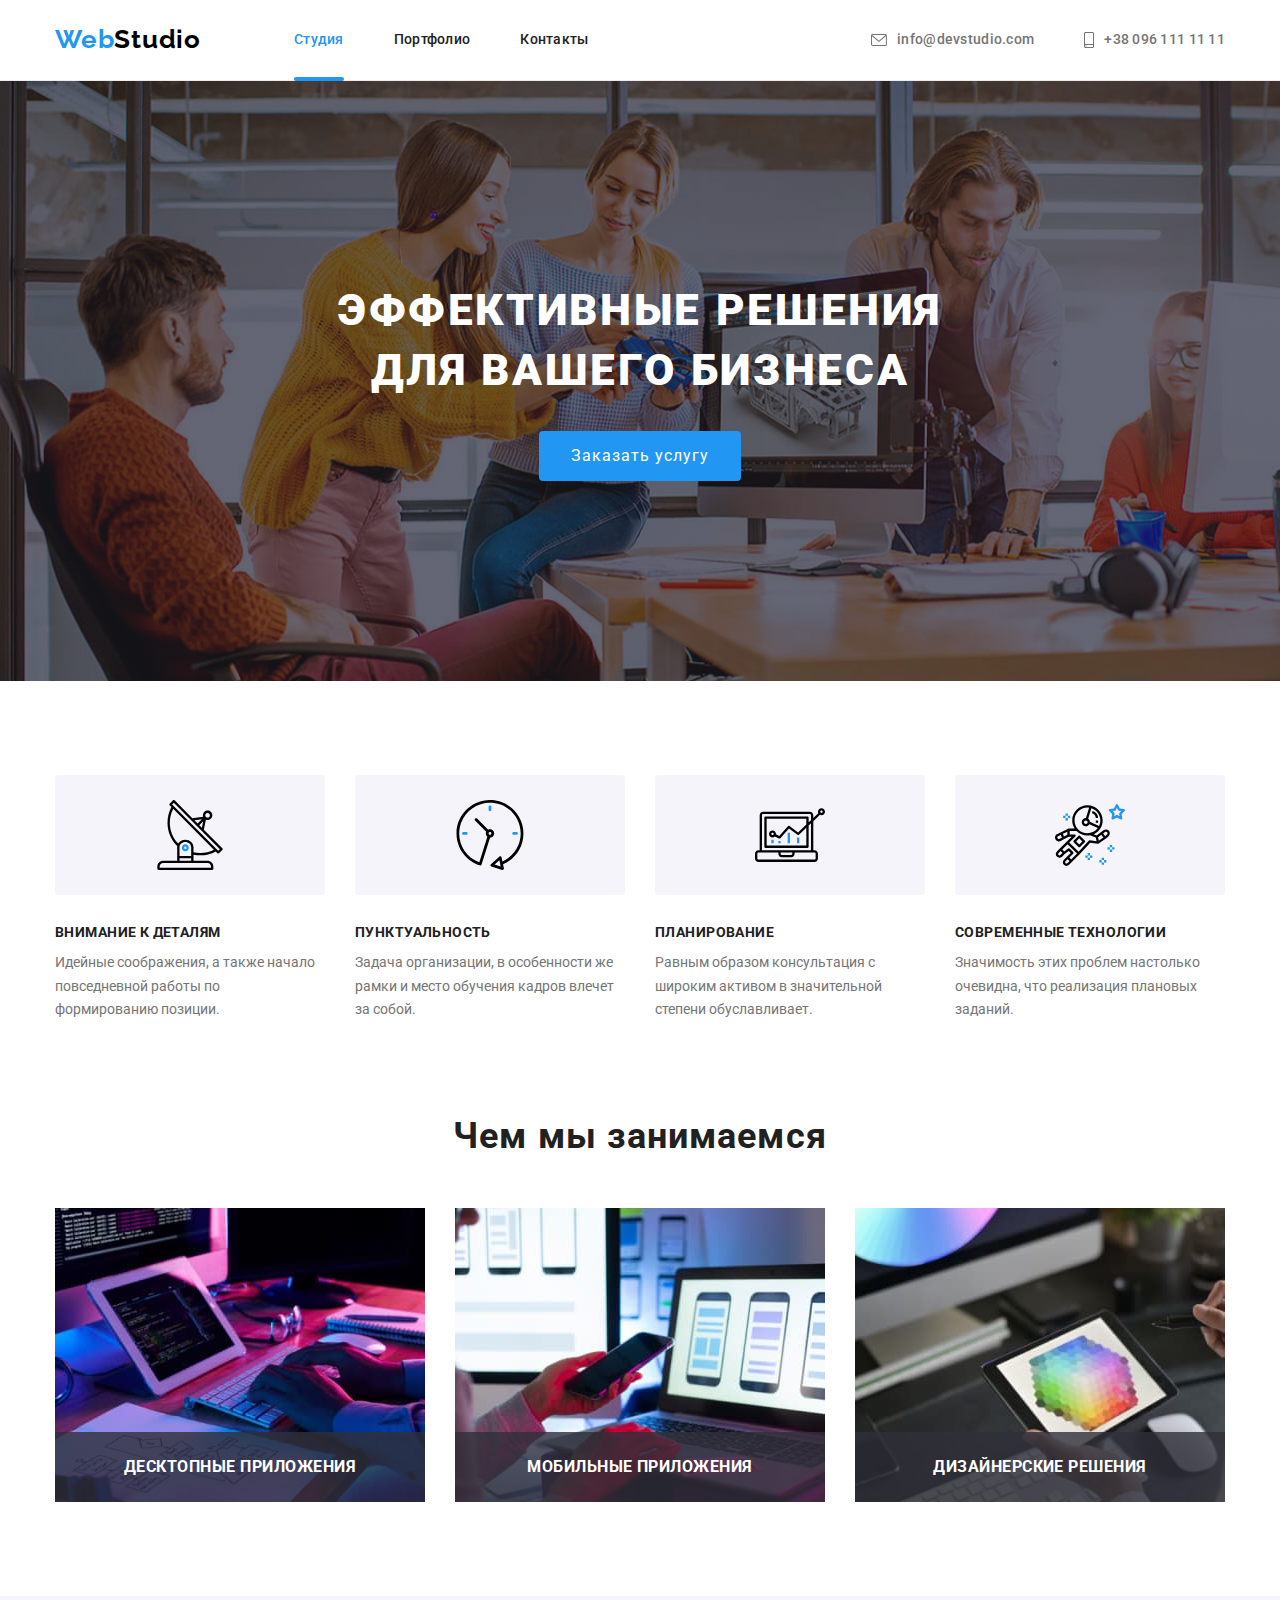
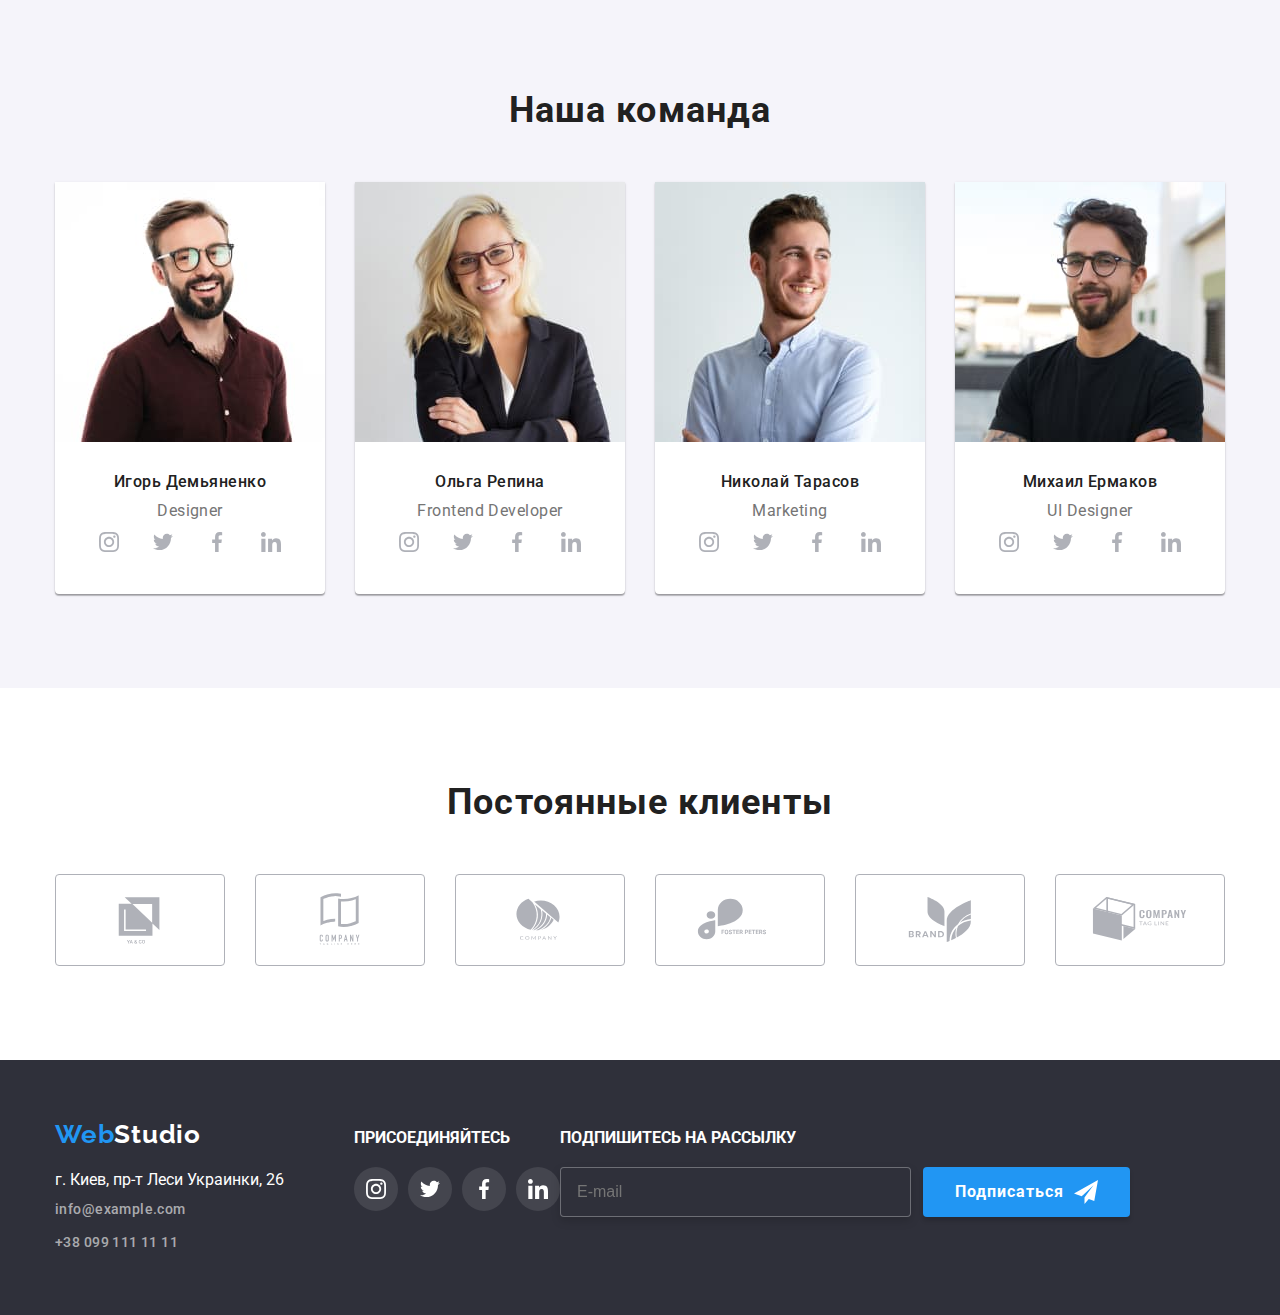
==== index.html @ 289f36bb "6dz2" ====
<!DOCTYPE html>
<html lang="ru">
<head>
    <meta charset="UTF-8">
    <meta http-equiv="X-UA-Compatible" content="IE=edge">
    <meta name="viewport" content="width=device-width, initial-scale=1.0">
    <title>WebStudio</title>
    <link rel="stylesheet" href="./css/styles.css">
    <link rel="preconnect" href="https://fonts.gstatic.com">
    <link href="https://fonts.googleapis.com/css2?family=Raleway:wght@700&family=Roboto:wght@400;500;700;900&display=swap" rel="stylesheet">
    <link href="https://cdnjs.cloudflare.com/ajax/libs/modern-normalize/1.0.0/modern-normalize.min.css">
</head>
<body>
    <header class="header-contact">
   <!--My contact--> 
        <div class="container">
            <nav class="site-nav">
                <a href="index.html" class="logo"><span class="logo-title">Web</span>Studio</a>
                <ul class="site-nav-list">
                    <li><a href="index.html" class="nav-link current">Студия</a></li>
                    <li><a href="portfolio.html" class="nav-link">Портфолио</a></li>
                    <li><a href="contact.html" class="nav-link">Контакты</a></li>
                </ul>
            </nav>
            <ul class="contact-list">
                <li>
                    <a href="mailto:info@devstudio.com" class="contact-item">
                        <svg class="icon-mail">
                            <use href="./images/icons.svg#icon-envelope"></use>
                        </svg> info@devstudio.com
                    </a>
                </li>
                <li>
                    <a href="tel:+380961111111" class="contact-item">
                        <svg class="icon-phone">
                            <use href="./images/icons.svg#icon-smartphone"></use>
                        </svg>
                        +38 096 111 11 11
                    </a>
                </li>
            </ul> 
        </div>
    </header>  

    <main>
<!--Main content-->
    <section class="section-hero">
  <div class="overlay"> 
    <h1 class="hero-title">ЭФФЕКТИВНЫЕ РЕШЕНИЯ ДЛЯ ВАШЕГО БИЗНЕСА</h1>
    <button data-modal-open type="button" class="button-hero">Заказать услугу</button>
  </div>
   </section> 
<!--What we do-->
    <section class="features section"> 
    <div class="container">
        <ul class="content-list">
            <li class="content-item">
                <div class="icon-features">
                    <svg class="icon-element">
                        <use href="./images/icons.svg#icon-antenna"></use>
                    </svg>
                </div>
                <h3 class="content-title">ВНИМАНИЕ К ДЕТАЛЯМ</h3>
                <p class="content-text">Идейные соображения, а также начало повседневной работы по формированию позиции.</p>
            </li>
            <li class="content-item">
                <div class="icon-features">
                    <svg class="icon-element">
                        <use href="./images/icons.svg#icon-clock"></use>
                    </svg>
                </div>
                <h3 class="content-title">ПУНКТУАЛЬНОСТЬ</h3>
                <p class="content-text">Задача организации, в особенности же рамки и место обучения кадров влечет за собой.</p>
            </li>
            <li class="content-item">
                <div class="icon-features">
                    <svg class="icon-element">
                        <use href="./images/icons.svg#icon-diagram"></use>
                     </svg>
                </div>
                <h3 class="content-title">ПЛАНИРОВАНИЕ</h3>
                <p class="content-text">Равным образом консультация с широким активом в значительной степени обуславливает.</p>
            </li>
            <li class="content-item">
                <div class="icon-features">
                    <svg class="icon-element">
                        <use href="./images/icons.svg#icon-astronaut"></use>
                    </svg>
                </div>
                <h3 class="content-title">СОВРЕМЕННЫЕ ТЕХНОЛОГИИ</h3>
                <p class="content-text">Значимость этих проблем настолько очевидна, что реализация плановых заданий.</p>
            </li>
        </ul>
    </div>
   
   </section>
<!--About-->
   <section class="about section">
   <div class="container">
       <h2 class="main-title">Чем мы занимаемся</h2>
   <ul class="main-list">
      <li class="main-item">
          <img class="main-img" src="./images/box1.jpg" alt="Работа с програмами" width="370"/>
          <p class="main-type">ДEСКТОПНЫЕ ПРИЛОЖЕНИЯ</p>
      </li> 
       <li class="main-item">
           <img class="main-img" src="./images/box2.jpg" alt="Работа с програмами" width="370"/>
           <p class="main-type">МОБИЛЬНЫЕ ПРИЛОЖЕНИЯ</p>
       </li>
       <li class="main-item">
           <img class="main-img" src="./images/box3.jpg" alt="Работа с програмами" width="370"/>
           <p class="main-type">ДИЗАЙНЕРСКИЕ РЕШЕНИЯ</p>
       </li>
   </ul>
   </div>
   </section>
<!--Все учасники команды-->
   <section class="team section"> 
     <div class="container">
       <h2 class="command-title">Наша команда</h2>
       <ul class="command-list">
           <li class="command-item"> 
                <img src="./images/img.jpg" alt="Игорь Демьяненко" width="270"/>
            <div class="command-description">   
                <h3 class="command-name">Игорь Демьяненко </h3>
                <p class="command-type">Designer</p>
        <ul class="icon-list">
            <li class="icon-item">
                <a herf="#" class="icon-button">
                    <svg class="icon" with="20" height="20">
                        <use href="./images/icons.svg#icon-instagram"></use>
                    </svg>
                </a>
            </li>
            <li class="icon-item">
                <a herf="#" class="icon-button">
                   <svg class="icon" with="20" height="20">
                        <use href="./images/icons.svg#icon-twitter"></use>
                    </svg>
                </a>
            </li>
            <li class="icon-item">
                <a href="#" class="icon-button">
                    <svg class="icon" with="20" height="20">
                        <use href="./images/icons.svg#icon-facebook"></use>
                    </svg>
                </a>
            </li>
            <li class="icon-item">
                <a href="#" class="icon-button">
                    <svg class="icon" with="20" height="20">
                        <use href="./images/icons.svg#icon-linkedin"></use>
                    </svg>
                </a>
            </li>
        </ul>
            </div>
           </li>
           <li class="command-item"> 
               <img src="./images/img(1).jpg" alt="Ольга Репина" width="270"/>
            <div class="command-description">
                <h3 class="command-name">Ольга Репина</h3>
                <p class="command-type">Frontend Developer</p>
        <ul class="icon-list">
            <li class="icon-item">
                <a herf="#" class="icon-button">
                    <svg class="icon" with="20" height="20">
                        <use href="./images/icons.svg#icon-instagram"></use>
                    </svg>
                </a>
            </li>
            <li class="icon-item">
                <a herf="#" class="icon-button">
                    <svg class="icon" with="20" height="20">
                        <use href="./images/icons.svg#icon-twitter"></use>
                    </svg>
                </a>
            </li>
            <li class="icon-item">
                <a href="#" class="icon-button">
                    <svg class="icon" with="20" height="20">
                        <use href="./images/icons.svg#icon-facebook"></use>
                    </svg>
                </a>
            </li>
            <li class="icon-item">
                <a href="#" class="icon-button">
                    <svg class="icon" with="20" height="20">
                        <use href="./images/icons.svg#icon-linkedin"></use>
                    </svg>
                </a>
            </li>
        </ul>
            </div>  
           </li> 
           <li class="command-item"> 
               <img src="./images/img(2).jpg" alt="Николай Тарасов" width="270"/>
            <div class="command-description">
               <h3 class="command-name">Николай Тарасов</h3>
               <p class="command-type">Marketing</p>
        <ul class="icon-list">
            <li class="icon-item">
                <a herf="#" class="icon-button">
                    <svg class="icon" with="20" height="20">
                        <use href="./images/icons.svg#icon-instagram"></use>
                    </svg>
                </a>
            </li>
            <li class="icon-item">
                <a herf="#" class="icon-button">
                    <svg class="icon" with="20" height="20">
                        <use href="./images/icons.svg#icon-twitter"></use>
                    </svg>
                </a>
            </li>
            <li class="icon-item">
                <a href="#" class="icon-button">
                    <svg class="icon" with="20" height="20">
                        <use href="./images/icons.svg#icon-facebook"></use>
                    </svg>
                </a>
            </li>
            <li class="icon-item">
                <a href="#" class="icon-button">
                    <svg class="icon" with="20" height="20">
                        <use href="./images/icons.svg#icon-linkedin"></use>
                    </svg>
                </a>
            </li>
        </ul>
            </div> 
           </li>
           <li class="command-item">  
               <img src="./images/img(3).jpg" alt="Михаил Ермаков" width="270"/>
            <div class="command-description">
                <h3 class="command-name">Михаил Ермаков</h3>
                <p class="command-type">UI Designer</p>
        <ul class="icon-list">
            <li class="icon-item">
                <a herf="#" class="icon-button">
                    <svg class="icon" with="20" height="20">
                        <use href="./images/icons.svg#icon-instagram"></use>
                    </svg>
                </a>
            </li>
            <li class="icon-item">
                <a herf="#" class="icon-button">
                    <svg class="icon" with="20" height="20">
                        <use href="./images/icons.svg#icon-twitter"></use>
                    </svg>
                </a>
            </li>
            <li class="icon-item">
                <a href="#" class="icon-button">
                    <svg class="icon" with="20" height="20">
                        <use href="./images/icons.svg#icon-facebook"></use>
                    </svg>
                </a>
            </li>
            <li class="icon-item">
                <a href="#" class="icon-button">
                    <svg class="icon" with="20" height="20">
                        <use href="./images/icons.svg#icon-linkedin"></use>
                    </svg>
                </a>
            </li>
        </ul>
            </div>
           </li>
        </ul>
    </div>
   </section> 
<!--Постоянные клиенты компании-->
   <section class="client section">
       <div class="container">
           <h2 class="client-title">Постоянные клиенты</h2>
           <ul class="client-list">
               <li class="client-item">
                   <a href="#" class="client-link">
                    <svg class="icon-client" width="106" height="60">
                        <use href="./images/icons.svg#icon-Logo"></use>
                     </svg>
                   </a>
               </li>
               <li class="client-item">
                   <a href="#" class="client-link">
                    <svg class="icon-client" width="106" height="60">
                        <use href="./images/icons.svg#icon-Logo1"></use>
                    </svg>
                   </a>
               </li>
               <li class="client-item">
                   <a hfer="#" class="client-link">
                    <svg class="icon-client" width="106" height="60">
                        <use href="./images/icons.svg#icon-Logo2"></use>
                    </svg>
                   </a>
               </li>
               <li class="client-item">
                   <a href="#" class="client-link">
                    <svg class="icon-client" width="106" height="60">
                        <use href="./images/icons.svg#icon-Logo3"></use>
                    </svg>
                   </a>
               </li>
               <li class="client-item">
                   <a href="#" class="client-link">
                    <svg class="icon-client" width="106" height="60">
                        <use href="./images/icons.svg#icon-Logo4"></use>
                    </svg>
                   </a>
               </li>
               <li class="client-item">
                   <a href="#" class="client-link">
                    <svg class="icon-client" width="106" height="60">
                        <use href="./images/icons.svg#icon-Logo5"></use>
                    </svg>
                   </a>
               </li>
           </ul>
       </div>
   </section>
</main>
<footer class="footer-block">
    <!--Copyright,etc-->
<div class="container footer-container">
        <div class="logo-adress-footer">
            <a href="./index.html" class="logo-link"><span class="logo-title">Web</span><span class="logo-copyright">Studio</span></a>
            <address class="address">
                <p class="address-text">г. Киев, пр-т Леси Украинки, 26</p>
                <ul>
                    <li class="block-address"><a href="mailto:info@example.com" class="link-address">info@example.com</a></li>
                    <li><a href="tel:+380991111111" class="link-address">+38 099 111 11 11</a></li>
            </ul>
           </address>
        </div>
    <div class="icons-footer">
        <p class="icons-text">ПРИСОЕДИНЯЙТЕСЬ</p>
        <ul class="icon-list">
            <li class="icon-item">
                <a herf="#" class="icon-button">
                    <svg class="icon-footer" with="20" height="20">
                        <use href="./images/icons.svg#icon-instagram"></use>
                    </svg>
                </a>
            </li>
            <li class="icon-item">
                <a herf="#" class="icon-button">
                    <svg class="icon-footer" with="20" height="20">
                        <use href="./images/icons.svg#icon-twitter"></use>
                    </svg>
                </a>
            </li>
            <li class="icon-item">
                <a href="#" class="icon-button">
                    <svg class="icon-footer" with="20" height="20">
                        <use href="./images/icons.svg#icon-facebook"></use>
                    </svg>
                </a>
            </li>
            <li class="icon-item">
                <a href="#" class="icon-button">
                    <svg class="icon-footer" with="20" height="20">
                        <use href="./images/icons.svg#icon-linkedin"></use>
                    </svg>
                </a>
            </li>
        </ul>
    </div>
    <form class="form-footer">
       <p class="appeal">Подпишитесь на рассылку</p>
       <div class="form-client">
          <input class="email-input" type="email" name="e-mail"placeholder="E-mail">
          <button class="btn" type="submit">Подписаться
             <svg class="send-icon">
               <use href="./images/icon-check.svg#icon-send"></use>
             </svg>
          </button>
       </div>
    </form>
</div>
</footer>
<div data-modal class="backdrop is-hidden">
    <div class="modal">
        <button data-modal-close class="close-button" type="button">
            <svg class="close-black">
                <use href="./images/close-black.svg#icon-close-black"></use>
            </svg>
        </button>
        <form class="form-user-modal">
            <p class="form-title">Оставьте свои данные, мы вам перезвоним</p>
            <label class="form-label">
                <span class="label-text">Имя</span>
                <span class="form-wrapper">
                    <input class="form-input" type="text" name="name" required>
                    <svg class="form-icon" width="12" height="12">
                        <use href="./images/icon-check.svg#icon-name"></use>
                    </svg>
                </span>
            </label>
            <lable class="form-label">
                <span class="label-text">Телефон</span>
                <span class="form-wrapper">
                    <input class="form-input" type="tel" name="tel" required>
                    <svg class="form-icon" width="13" height="13">
                        <use href="./images/icon-check.svg#icon-phone"></use>
                    </svg>
                </span>
            </lable>
            <lable class="form-label">
                <span class="label-text">Почта</span>
                <span class="form-wrapper">
                    <input class="form-input" type="email" name="email" required>
                    <svg class="form-icon" width="15" height="12">
                        <use href="./images/icon-check.svg#icon-email"></use>
                    </svg>
                </span>
            </lable>
            <lable class="form-label">
                <span class="label-text">Комментарий</span>
                <textarea class="form-comment" name="comment" placeholder="Введите текст"></textarea>
            </lable>
            <lable class="form-check-lable">
                <input class="form-check hidden" type="checkbox" name="form-check" required>
                <span class="check-icon"></span>
                "Соглашаюсь с рассылкой и принимаю"
                <a class="check-link" href="#">Условия договора</a>
            </lable>
            <div class="button-check">
            <button class="btn btn-form" type="submit"></button>
            </div>
        </form>
    </div>
</div>
<script src="./js/modal.js"></script>
</body>
</html>
---- css/styles.css ----
:root {
    --titel-text-color:#212121;
    --primary-whit-color:#FFFFFF;
    --logo-color:#000000;
    --hero-color:#2F303A;
    --accent-color: #2196F3;
    --button-hover-color:#188CE8;
    --main-content-color:#757575;
    --section-command-color:#F5F4FA;
    --portfolio-color:#E5E5E5;
    --shadow-box-color: rgba(0, 0, 0, 0.15);
    --shadow-drop-color: rgba(0, 0, 0, 0.25);
    --top-lain:#ECECEC;
    --footer-link-color: rgba(255, 255, 255, 0.6);
    --text-shadow: 2px 1px 5px #2c2c31;
    --card-color:#eeeeee;
    --header-icon-color:#757575;
    --command-icon-color:#afb1b8;
    --overlay-color: rgba(47, 48, 58, 0.4);
    --footer-icon-bt: rgba(255, 255, 255, 0.1);
    --backdrop-color:rgba(0, 0, 0, 0.2);
    --card-overlay-color: rgba(33, 150, 243, 0.9);
    --form-border-color: rgba(33, 33, 33, 0.2);
    --placeholder-color: rgba(117, 117, 117, 0.5);
    }
*,
*::before,
*::after {
    text-decoration: none;
    box-sizing: border-box;
    margin: 0;
    padding: 0;

}
body {
    color: var(--titel-text-color);
    font-family: Roboto, sans-serif;
    font-style: 400;
    text-decoration: none;
}
ul {
    list-style: none;
    padding: 0;
    margin: 0;
}
a {
   text-decoration: none;
   color: var(--titel-text-color);
   font-size: 14px;
   line-height: 1.142;
   font-weight: 500;
   letter-spacing: 0.02em;
}
h1,
h2,
h3,
h4 {
    margin: 0;
}
p {
    margin: 0;
}
.section {
    padding: 94px 0;
}
.container {
    width: 1200px;
    padding: 0 15px;
    margin: 0 auto;
}
.header-contact {
    border-bottom: 1px solid var(--top-lain);
}
img {
    display: block;
    max-width: 100%;
}
.icon {
    width: 20px;
    height: 20px;
    fill: var(--command-icon-color);
}

/*Общий логотип */
.logo {
    color: var(--logo-color);
    font-family: Raleway, sans-serif;
    font-size: 26px;
    margin-right: 93px;
    line-height: 1.192;
    letter-spacing: 0.03em;
    font-weight: 700;
    text-decoration: none;
}
.logo-title {
    color: var(--accent-color);
}

/* Общая навигация */
.header-contact .container {
    display: flex;
    align-items: center;
}
.site-nav {
    display: flex;
    align-items: center;
    margin-right: auto;
}
.site-nav-list{
    display: flex;
    align-items: center;
}
.site-nav-list li:not(:last-child){
    margin-right: 50px;
}
.nav-link:hover,
.nav-link:focus,
.contact-item:focus,
.contact-item:hover {
    color: var(--accent-color);
}
.current {
    color: var(--accent-color);
}

.nav-link {
    position: relative;
    font-weight: 500;
    font-size: 14px;
    line-height: 1.14;
    letter-spacing: 0.02em;
    text-decoration: none;
    padding: 32px 0;
    display: block;
    transition: color 250ms cubic-bezier(0.4, 0, 0.2, 1);
}
.nav-link.current::after {
    position: absolute;
    bottom: -1px;
    left: 0;
    content: "";
    height: 4px;
    width: 100%;
    border-radius: 2px;
    background-color: var(--accent-color);
}
.contact-list {
    display: flex;
    align-items: center;
}
.contact-list li:not(:last-child){
    margin-right: 50px;
}
.contact-item  {
    color: var(--main-content-color);
    font-weight: 500;
    font-size: 14px;
    line-height: 1.14;
    letter-spacing: 0.02em;
    text-decoration: none;
    display: flex;
    align-items: center;
    transition: color 250ms cubic-bezier(0.4, 0, 0.2, 1);
}
.header-contact 
.nav-link 
.contact-item {
    transition: color 250ms 
    cubic-bezier(0.4, 0, 0.2, 1);
}
.contact-item:hover,
.contact-item:focus {
    color: var(--accent-color);
}
.icon-mail {
    width: 16px;
    height: 12px;
    margin-right: 10px;
    fill: currentColor;
    align-content: center;
}
.icon-phone {
    width: 10px;
    height: 16px;
    margin-right: 10px;
    fill: currentColor;
    align-content: center;
}

/* Герой */
.section-hero {
    background-color: var(--hero-color);
    background-image: 
    linear-gradient(var(--overlay-color),
    var(--overlay-color)), 
    url(../images/hero.jpg);
    background-size: cover;
    background-repeat: no-repeat;
    max-width: 1600px;
    margin-right: auto;
    margin-left: auto;
    /*padding-top: 200px;
    padding-bottom: 200px;*/
}
.hero-title {
    color: var(--primary-whit-color);
    font-weight: 900;
    line-height: 1.36;
    font-size: 44px;
    margin-bottom: 30px;
    text-align: center;
    letter-spacing: 0.06em;
    text-transform: uppercase;
    max-width: 690px;
    margin: auto;
}
.button-hero {
    color: var(--primary-whit-color);
    background-color: var(--accent-color);
    box-shadow: var(--shadow-box-color);
    display: block;
    min-width:136px;
    margin: 0 auto;
    padding: 10px 32px;
    font-family: inherit;
    font-size: 16px;
    line-height: 1.875;
    text-align: center;
    cursor: pointer;
    border-radius: 4px;
    letter-spacing: 0.06em;
    margin-top: 30px;
    border: none;
    transition: background-color 250ms 
    cubic-bezier(0.4, 0, 0.2, 1);
}
.overlay {
    padding: 200px;
    width: 1200px;
    margin-right: auto;
    margin-left: auto;
}
.button-hero  :hover,
.button-hero :focus {
    background-color: var(--button-hover-color);
    border: 1px solid transparent;
    cursor: pointer;
    text-shadow: var(--text-shadow);
}
/* Модальное окно */

.backdrop {
    position: fixed;
    top: 0;
    left: 0;
    width: 100%;
    height: 100%;
    background: var(--backdrop-color);
    opacity: 1;
    transition: opacity 250ms 
    cubic-bezier(0.4, 0, 0.2, 1);
}
.backdrop.is-hidden {
    opacity: 0;
    pointer-events: none;
}
.backdrop.is-hidden .modal {
    transform: translate(-50%, -50%) scale(0.9);
}
.modal {
    position: absolute;
    top: 50%;
    left: 50%;
    height: 581px;
    width: 528px;
    background: var(--primary-whit-color);
    box-shadow: 0px 1px 3px 
    rgb(0 0 0 / 12%), 0px 1px 1px 
    rgb(0 0 0 / 14%), 0px 2px 1px 
    rgb(0 0 0 / 20%);
    border-radius: 4px;
    transform: translate(-50%, -50%) scale(1);
    transition: transform 250ms 
    cubic-bezier(0.4, 0, 0.2, 1);
}

.close-button {
    position: absolute;
    right: 8px;
    top: 8px;
    display: flex;
    justify-content: center;
    align-items: center;
    width: 30px;
    height: 30px;
    border-radius: 50%;
    border: 1px solid rgba(0, 0, 0, 0.1);
    background: var(--primary-whit-color);
}
.close-black {
    width: 18px;
    height: 18px;
}
.close-button:hover,
.close-button:focus {
  cursor: pointer;
}


/* Разметка формы */
.form-user-modal {
    padding: 40px;
}
.form-title {
    margin-bottom: 12px;
    color: var(--titel-text-color);
    font-size: 20px;
    text-align: center;
    letter-spacing: 0.03em;
    line-height: 1.15;
    font-family: Roboto, sans-serif;
    font-style: normal;
    font-weight: bold;
}
.form-label {
    display: flex;
    margin-bottom: 10px;
    font-size: 12px;
    line-height: 1.167;
    letter-spacing: 0.01em;
    flex-direction: column;
}
.label-text {
    margin-bottom: 4px;
}
.form-wrapper {
    display: block;
    position: relative;
}
.form-input {
    border: 1px solid var(--form-border-color);
    border-radius: 4px;
    height: 40px;
    width: 100%;
    padding-left: 42px;
    padding-right: 42px;
    line-height: 1.143;
    letter-spacing: 0.01em;
    transition: border-color 250ms 
    cubic-bezier(0.4, 0, 0.2, 1);
}
.form-icon {
    position: absolute;
    top: 50%;
    left: 15px;
    fill: var(--titel-text-color);
    transform: translateY(-50%);
    transition: color 250ms 
    cubic-bezier(0.4, 0, 0.2, 1);
}
.form-comment {
    width: 100%;
    height: 120px;
    resize: none;
    border: 1px solid var(--form-border-color);
    border-radius: 4px;
    padding: 12px 16px;
    line-height: 1.143;
    letter-spacing: 0.01em;
    transition: border-color 250ms 
    cubic-bezier(0.4, 0, 0.2, 1);
}
.form-comment:placeholder-shown {
    color: var(--placeholder-color);
}
.form-check-label {
    display: flex;
    align-items: center;
    margin-bottom: 30px;
}
.check-icon {
    width: 16px;
    height: 15px;
    border: 2px solid var(--title-text);
    border-radius: 2px;
    cursor: pointer;
    margin-right: 7px;
    transition: background-color 250ms cubic-bezier(0.4, 0, 0.2, 1),
    border-color 250ms cubic-bezier(0.4, 0, 0.2, 1),
    background-image 250ms cubic-bezier(0.4, 0, 0.2, 1);
}

.form-check:checked + .check-icon {
  background-color: var(--accent-color);
  border-color: var(--accent-color);
  background-image: url("../images/icon-check.svg");
  background-size: contain;
  background-origin: border-box;
}
.check-link {
    text-decoration: underline;
    color: var(--accent-color)
}
.button-check {
    display: flex;
    justify-content: center;
}
.btn-form {
    padding: 10px 55px;
}
.btn {
    display: flex;
    align-items: center;
    padding: 10px 32px;
    margin: 0 auto;
    background: var(--accent-color);
    font-family: inherit;
    font-weight: bold;
    font-size: 16px;
    line-height: 1.875;
    text-align: center;
    letter-spacing: 0.06em;
    color: var(--primary-whit-color);
    box-shadow: 0px 4px 4px rgb(0 0 0 / 15%);
    border-radius: 4px;
    border: none;
    transition: background-color 250ms cubic-bezier(0.4, 0, 0.2, 1);
}


/* Что мы делаем */
.content-list > li:not(:last-child) {
    margin-right: 30px;
}
.content-list {
    display: flex;
    align-items: center;
}
.content-list > li{
    width: 270px;
}
.content-text {
    color: var(--main-content-color);
    font-size: 14px;
    line-height: 1.71;
    font-weight: 400;
}
.content-title {
    color: var(--titel-text-color);
    margin-bottom: 10px;
    font-size: 14px;
    line-height: 1.14;
    font-weight: 700;
    letter-spacing: 0.03em;
    text-transform: uppercase;
}
.icon-features {
    display: flex;
    justify-content: center;
    align-items: center;
    background-position:50% 50%;
    background-color: var(--section-command-color);
    border-radius: 4px;
    height: 120px;
    margin-bottom: 30px;
}
.icon-element {
    width: 70px;
    height: 70px;
}
.about {
    padding-top: 0;
}
.main-title {
    color: var(--titel-text-color);
    font-size: 36px;
    line-height: 1.166;
    margin-bottom: 50px;
    text-align: center;
    letter-spacing: 0.03em;
}
.main-list{
    display: flex;
    align-items: center;
}
.main-list img{
    display: block;
    max-width: 100%;
}
.main-list > li:not(:last-child) {
    margin-right: 30px;
}
.main-item {
    position: relative;
}
.main-img {
    display: block;
    max-width: 100%;
}
.main-type {
    position: absolute;
    bottom: 0;
    left: 0;
    width: 100%;
    height: 70px;
    background: rgba(47, 48, 58, 0.8);
    font-weight: bold;
    line-height: 1.143;
    text-align: center;
    text-transform: uppercase;
    letter-spacing: 0.03em;
    color: var(--primary-whit-color);
    display: flex;
    justify-content: center;
    align-items: center;
}
.team{
    background-color: var(--section-command-color);
}
.command-title {
    color: var(--titel-text-color);
    background-color: var(--section-command-color);
    font-size: 36px;
    margin-bottom: 50px;
    line-height: 1.166;
    text-align: center;
    letter-spacing: 0.03em;
}
.command-list .command-item:not(:last-child){
    margin-right: 30px;
}
.command-item {
    color: var(--titel-text-color);
    font-size: 16px;
    line-height: 1.1875;
    letter-spacing: 0.03em;
    flex-basis: calc((100%-90px)/3);
    background: var(--primary-whit-color);
    box-shadow: 0px 1px 3px rgba(0, 0, 0, 0.12), 
    0px 1px 1px rgba(0, 0, 0, 0.14), 
    0px 2px 1px rgba(0, 0, 0, 0.2);
    border-radius: 0px 0px 4px 4px;
}
.command-description {
    padding: 30px 32px;
    text-align: center;
}
.command-name {
    font-family: Roboto, sans-serif;
    font-style: 400;
    font-weight: 500;
    font-size: 16px;
    line-height: 1.1875;
    letter-spacing: 0.03em;
}
.command-type {
    color: var(--main-content-color);
    font-family: Roboto, sans-serif;
    font-size: 16px;
    margin-top: 10px;
    line-height: 1.1875;
    letter-spacing: 0.03em;
}
.command-list{
    display: flex;
}

/*Соцсети команды */
.icon-list {
    display: flex;
    justify-content: space-between;
}
.icon-item {
    width: 44px;
    height: 44px;
}
.icon-button {
    display: flex;
    justify-content: center;
    align-items: center;
    height: 100%;
    width: 100%;
    border-radius: 50%;
    fill: var(--command-icon-color);
    transition: background-color 250ms 
    cubic-bezier(0.4, 0, 0.2, 1), 
    color 250ms 
    cubic-bezier(0.4, 0, 0.2, 1);
}
.icon-list .icon-button {
    transition: background-color 250ms 
    cubic-bezier(0.4, 0, 0.2, 1), 
    color 250ms 
    cubic-bezier(0.4, 0, 0.2, 1);
}
.icon-button:hover .icon,
.icon-button:focus .icon {
    fill: var(--primary-whit-color);
}

/* Партнеры */

.client-title {
    font-family: Roboto;
    font-style: normal;
    font-weight: 700;
    font-size: 36px;
    line-height: 1.16;
    text-align: center;
    margin-bottom: 50px;
    letter-spacing: 0.03em;
}
.client-list {
    display: flex;
    justify-content: center;
}
.client-item {
    width: 170px;
    height: 92px;
}
.client-link {
    display: inline-flex;
    justify-content: center;
    align-items: center;
    width: 100%;
    height: 100%;
    border: 1px solid var(--command-icon-color);
    border-radius: 4px;
    fill: var(--command-icon-color);
    transition: fill 250ms 
    cubic-bezier(0.4, 0, 0.2, 1);
}
.client-item:not(:last-child) {
    margin-right: 30px;
}
.client-link:hover,
.client-link:focus {
    fill: var(--accent-color);
    border-color: var(--accent-color);
}


/* Портфолио */
.button-list {
    margin-bottom: 50px;
    display: flex;
    justify-content: center;
}
.button-list > li:not(:last-child) {
    margin-right: 8px;
}
.button { 
    color: var(--titel-text-color);
    background: var(--section-command-color);
    font-family: Roboto, sans-serif;
    display: block;
    font-family: inherit;
    font-style: normal;
    letter-spacing: 0.03em;
    font-size: 16px;
    line-height: 1.625;
    padding: 6px 22px;
    font-weight: 500;
    cursor: pointer;
    text-align: center;
    border-radius: 4px;
    border: none;
    transition: background-color 250ms 
    cubic-bezier(0.4, 0, 0.2, 1), 
    color 250ms 
    cubic-bezier(0.4, 0, 0.2, 1), 
    box-shadow 250ms 
    cubic-bezier(0.4, 0, 0.2, 1);
}
.button:hover,
.button:focus {
    color: var(--section-command-color);
    background-color: var(--accent-color);
    text-shadow: var(--shadow-drop-color);
    cursor: pointer;
    border: none;
    box-shadow: 0px 3px 1px 
    rgb(0 0 0 / 10%), 0px 1px 2px 
    rgb(0 0 0 / 8%), 0px 2px 2px 
    rgb(0 0 0 / 12%);
}
.portfolio-list {
    display: flex;
    flex-wrap: wrap;
    margin-bottom: -30px;
    margin-right: -30px;
}
.portfolio-list > li {
    width: 370px;
    margin-right: 30px;
    margin-bottom: 30px;
}
.portfolio-item {
    background-color: var(--primary-whit-color);
}
.portfolio-title {
    color: var(--titel-text-color);
    font-weight: 700;
    margin-bottom: 4px;
    font-size: 18px;
    line-height: 2;
    letter-spacing: 0.06em;
}
.portfolio-type {
    color: var(--main-content-color);
    font-size: 16px;
    line-height: 1.875;
    letter-spacing: 0.03em;
}
.card-contentn {
    padding: 20px 24px;
    border: 1px solid var(--card-color);
}
.card-link {
    display: block;
    min-width: 100%;
    transition: box-shadow 250ms 
    cubic-bezier(0.4, 0, 0.2, 1);
}
.portfolio-list .card-link:hover,
.portfolio-list .card-link:focus {
    box-shadow: 0px 1px 1px rgba(0, 0, 0, 0.12), 
    0px 4px 4px rgba(0, 0, 0, 0.06),
    1px 4px 6px rgba(0, 0, 0, 0.16);
}

/* Модальные окна портфолио */
.img-thumb{
    position: relative;
    overflow: hidden;
}
.projects-list-img {
    display: block;
    min-width: 100%;
}
.card-overlay {
    position: absolute;
    z-index: 1;
    width: 100%;
    height: 294px;
    background: var(--card-overlay-color);
    padding: 24px;
    display: flex;
    align-items: center;
    transition: transform 250ms 
    cubic-bezier(0.4, 0, 0.2, 1);
}
.project-description {
    font-size: 18px;
    line-height: 1.556;
    letter-spacing: 0.03em;
    color: var(--primary-whit-color);
}
.card-link:hover .card-overlay,
.card-link:focus .card-overlay {
  transform: translateY(-100%);
}

/* Footer общий */
.logo-copyright {
    color: var(--primary-whit-color);
}
.logo-link {
    font-family: Raleway, sans-serif;
    text-decoration: none;
    display: block;
    font-weight: 700;
    margin-bottom: 20px;
    font-size: 26px;
    line-height:1,1923;
    letter-spacing: 0.03em;
}
.footer-block {
    text-decoration: none;
    color: var(--primary-whit-color);
    background-color: var(--hero-color);
    padding: 60px 0;
    min-width: 1200px;
}
.address {
    font-style: normal;
}
.address-text {
    margin-bottom: 9px;
}
.block-address {
    margin-bottom: 9px;
}
.link-address {
    text-decoration: none;
    color: var(--footer-link-color);
    display: block;
    font-size: 14px;
    line-height: 1.714;
    letter-spacing: 0.03em;
    transition: color 250ms 
    cubic-bezier(0.4, 0, 0.2, 1);
}
.link-address:hover,
.link-address:focus{
    cursor: pointer;
    color: var(--accent-color);
    font-weight: normal;
}
.logo-address-footer {
    width: 231px;
    margin-right: 70px;
}
.icons-footer {
    margin-left: 70px;
}
.icon-item {
    display: block;
    width: 44px;
    height: 44px;
    background: var(--footer-icon-bt);
    border-radius: 50%;
}
.footer-block .icon-list {
    display: flex;
    width: 206px;
    justify-content: space-between;
}
.icon-list > li:not(:last-child) {
    margin-right: 10px;
}
.icons-text {
    font-weight: bold;
    line-height: 1.143;
    text-transform: uppercase;
    margin-bottom: 20px;
}
.footer-container {
    display: flex;
    align-items: baseline;
}
.icon-button {
    fill: var(--primary-whit-color);
    border-radius: 50%;
}
.icon-button:hover,
.icon-button:focus {
    background: var(--accent-color);
}

/* Форма футера */
.form-footer {
    width: 570px;
}
.footer-block .appeal {
    font-weight: bold;
    line-height: 1.143;
    text-transform: uppercase;
    margin-bottom: 20px;
}
.form-footer .form-client {
    display: flex;
}
.form-footer .email-input {
    width: 358px;
    height: 50px;
    padding: 15px 16px;
    border: 1px solid rgba(255, 255, 255, 0.3);
    filter: drop-shadow(0px 4px 4px var(--shadow-box-color));
    font-size: 16px;
    line-height: 1.25;
    margin-right: 12px;
    border-radius: 4px;
    background: var(--hero-color);
    color: var(--primary-whit-color);
}
.send-icon {
    width: 24px;
    height: 24px;
    margin-left: 10px;
    fill: var(--primary-whit-color);
}
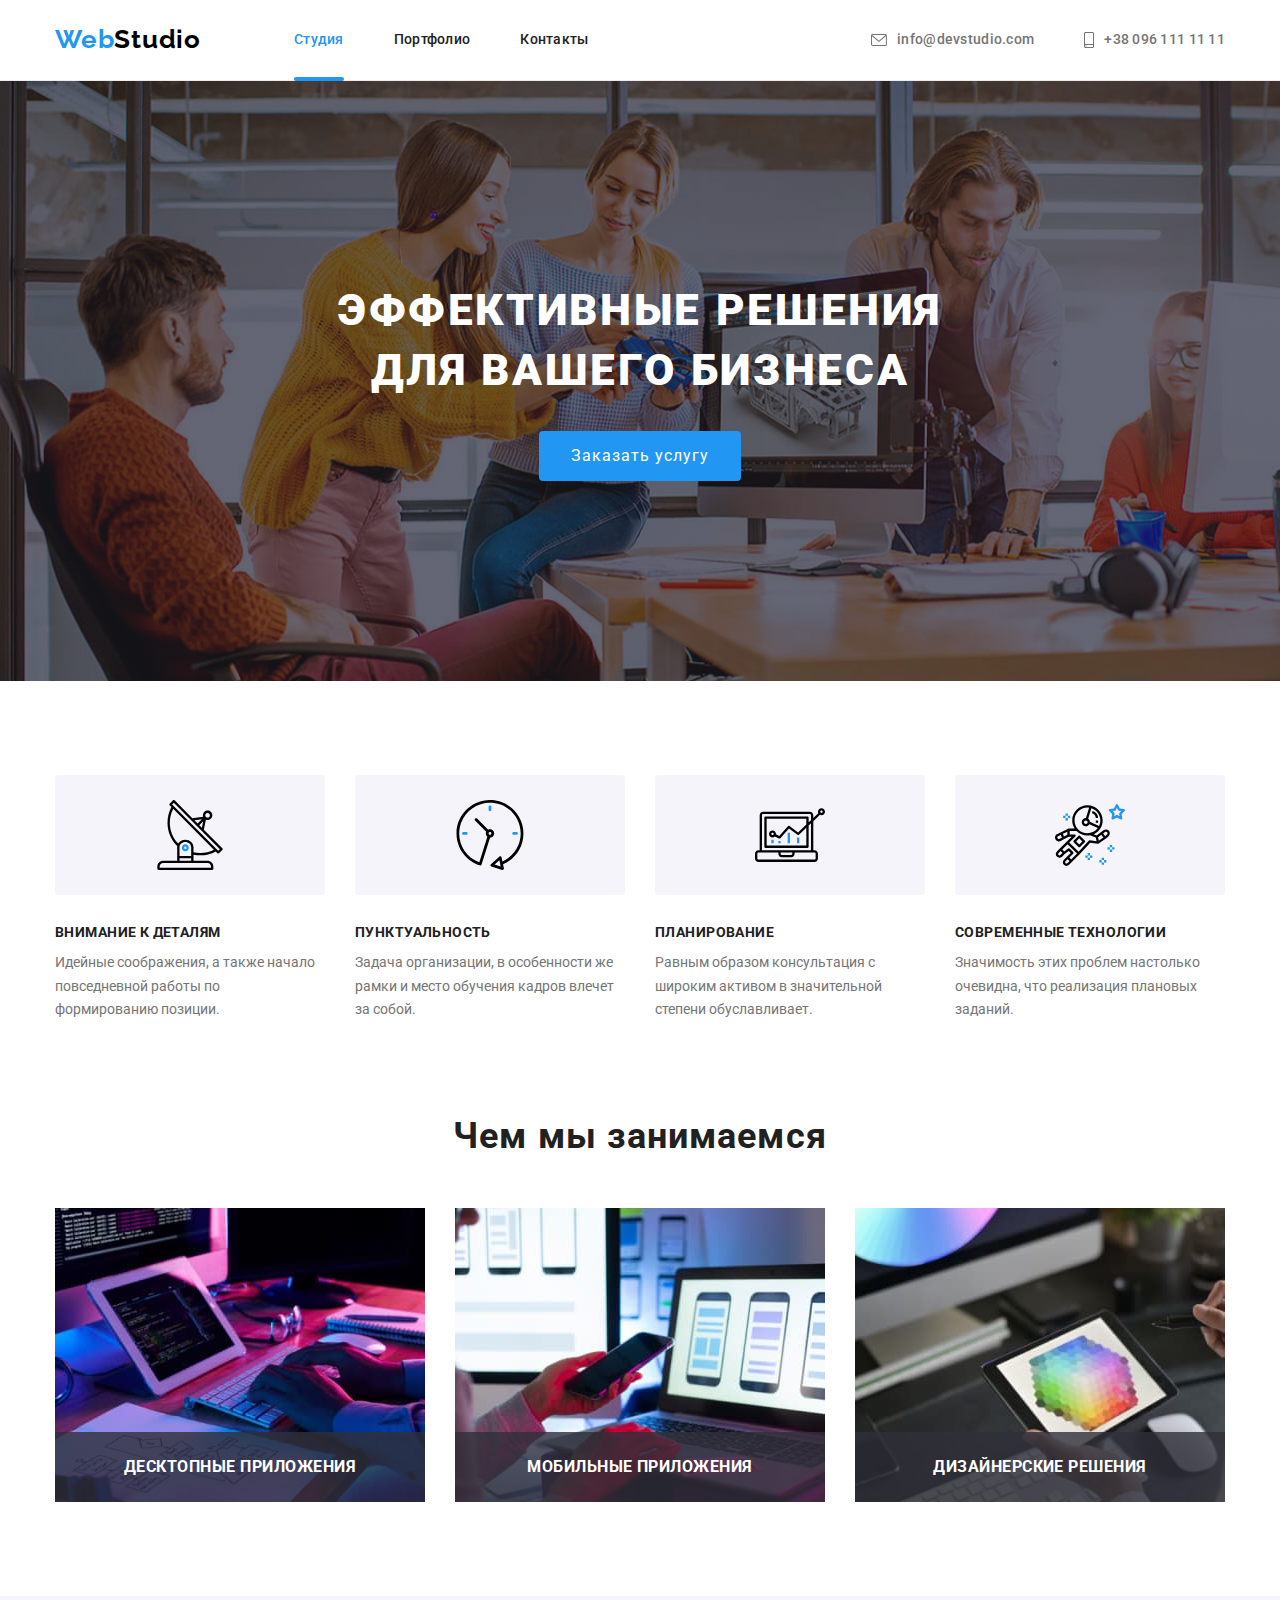
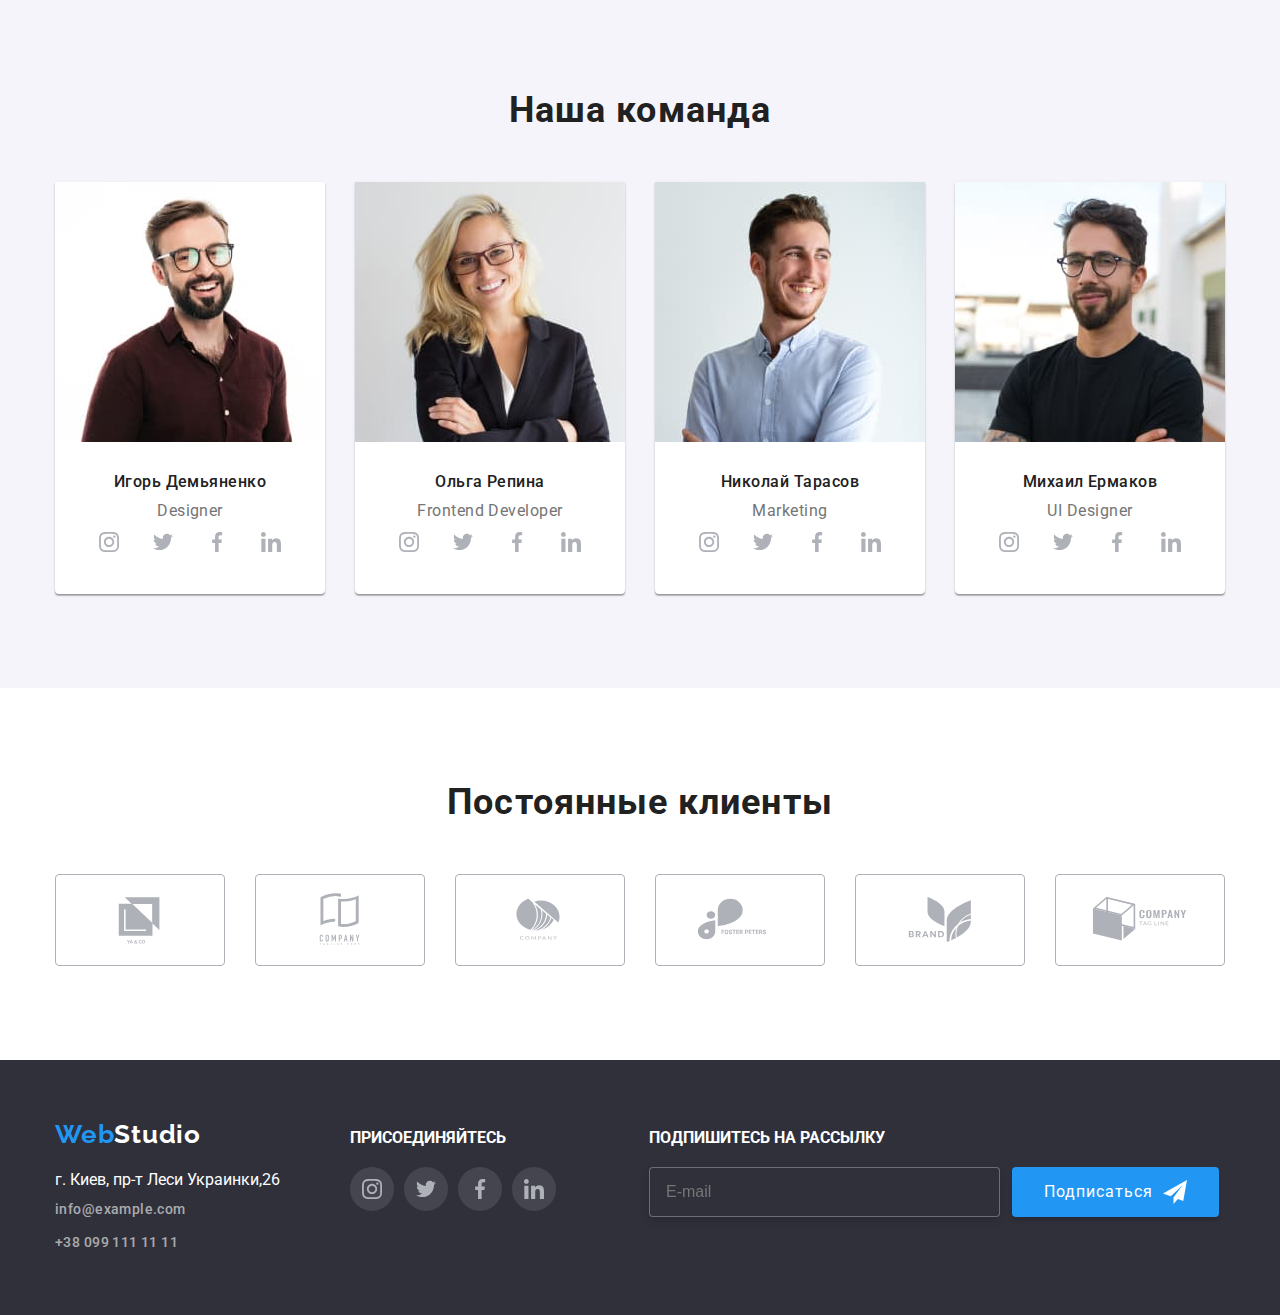
==== commit e68d4f14: "6дз3" ====
--- a/index.html
+++ b/index.html
@@ -327,7 +327,7 @@
         <div class="logo-adress-footer">
             <a href="./index.html" class="logo-link"><span class="logo-title">Web</span><span class="logo-copyright">Studio</span></a>
             <address class="address">
-                <p class="address-text">г. Киев, пр-т Леси Украинки, 26</p>
+                <p class="address-text">г. Киев, пр-т Леси Украинки,26</p>
                 <ul>
                     <li class="block-address"><a href="mailto:info@example.com" class="link-address">info@example.com</a></li>
                     <li><a href="tel:+380991111111" class="link-address">+38 099 111 11 11</a></li>
@@ -423,11 +423,11 @@
             <lable class="form-check-lable">
                 <input class="form-check hidden" type="checkbox" name="form-check" required>
                 <span class="check-icon"></span>
-                "Соглашаюсь с рассылкой и принимаю"
-                <a class="check-link" href="#">Условия договора</a>
+                Соглашаюсь с рассылкой и принимаю
+                <a class="check-link" href="">Условия договора</a>
             </lable>
             <div class="button-check">
-            <button class="btn btn-form" type="submit"></button>
+            <button class="btn btn-form" type="submit">Отправить</button>
             </div>
         </form>
     </div>
--- a/css/styles.css
+++ b/css/styles.css
@@ -78,7 +78,6 @@
 .icon {
     width: 20px;
     height: 20px;
-    fill: var(--command-icon-color);
 }
 
 /*Общий логотип */
@@ -332,6 +331,7 @@
 }
 .label-text {
     margin-bottom: 4px;
+    color: var(--main-content-color);
 }
 .form-wrapper {
     display: block;
@@ -359,10 +359,12 @@
     cubic-bezier(0.4, 0, 0.2, 1);
 }
 .form-comment {
+    font-family: Roboto,sans-serif;
     width: 100%;
     height: 120px;
     resize: none;
-    border: 1px solid var(--form-border-color);
+    color: var(--placeholder-color);
+    border: 1px solid var(--placeholder-color);
     border-radius: 4px;
     padding: 12px 16px;
     line-height: 1.143;
@@ -370,8 +372,15 @@
     transition: border-color 250ms 
     cubic-bezier(0.4, 0, 0.2, 1);
 }
-.form-comment:placeholder-shown {
+/*.form-comment:placeholder-shown {
     color: var(--placeholder-color);
+}*/
+.form-icon:focus {
+    fill: var(--accent-color);
+}
+.form-input:focus, .form-comment:focus {
+    outline: none;
+    border-color: var(--accent-color);
 }
 .form-check-label {
     display: flex;
@@ -404,6 +413,7 @@
 .button-check {
     display: flex;
     justify-content: center;
+    margin-top: 30px;
 }
 .btn-form {
     padding: 10px 55px;
@@ -411,20 +421,23 @@
 .btn {
     display: flex;
     align-items: center;
-    padding: 10px 32px;
-    margin: 0 auto;
     background: var(--accent-color);
     font-family: inherit;
-    font-weight: bold;
+    font-family: Roboto, sans-serif;
+    padding: 10px 32px;
     font-size: 16px;
     line-height: 1.875;
-    text-align: center;
     letter-spacing: 0.06em;
     color: var(--primary-whit-color);
     box-shadow: 0px 4px 4px rgb(0 0 0 / 15%);
     border-radius: 4px;
     border: none;
     transition: background-color 250ms cubic-bezier(0.4, 0, 0.2, 1);
+}
+.btn:hover,
+.btn:focus {
+    background-color: var(--button-hover-color);
+    cursor: pointer;
 }
 
 
@@ -580,8 +593,6 @@
     align-items: center;
     height: 100%;
     width: 100%;
-    border-radius: 50%;
-    fill: var(--command-icon-color);
     transition: background-color 250ms 
     cubic-bezier(0.4, 0, 0.2, 1), 
     color 250ms 
@@ -590,12 +601,8 @@
 .icon-list .icon-button {
     transition: background-color 250ms 
     cubic-bezier(0.4, 0, 0.2, 1), 
-    color 250ms 
-    cubic-bezier(0.4, 0, 0.2, 1);
-}
-.icon-button:hover .icon,
-.icon-button:focus .icon {
-    fill: var(--primary-whit-color);
+    fill 250ms 
+    cubic-bezier(0.4, 0, 0.2, 1);
 }
 
 /* Партнеры */
@@ -840,17 +847,19 @@
     align-items: baseline;
 }
 .icon-button {
-    fill: var(--primary-whit-color);
+    fill: var(--command-icon-color);
     border-radius: 50%;
 }
 .icon-button:hover,
 .icon-button:focus {
-    background: var(--accent-color);
+    background-color: var(--accent-color);
+    fill: var(--primary-whit-color);
 }
 
 /* Форма футера */
 .form-footer {
     width: 570px;
+    margin-left: 93px;
 }
 .footer-block .appeal {
     font-weight: bold;
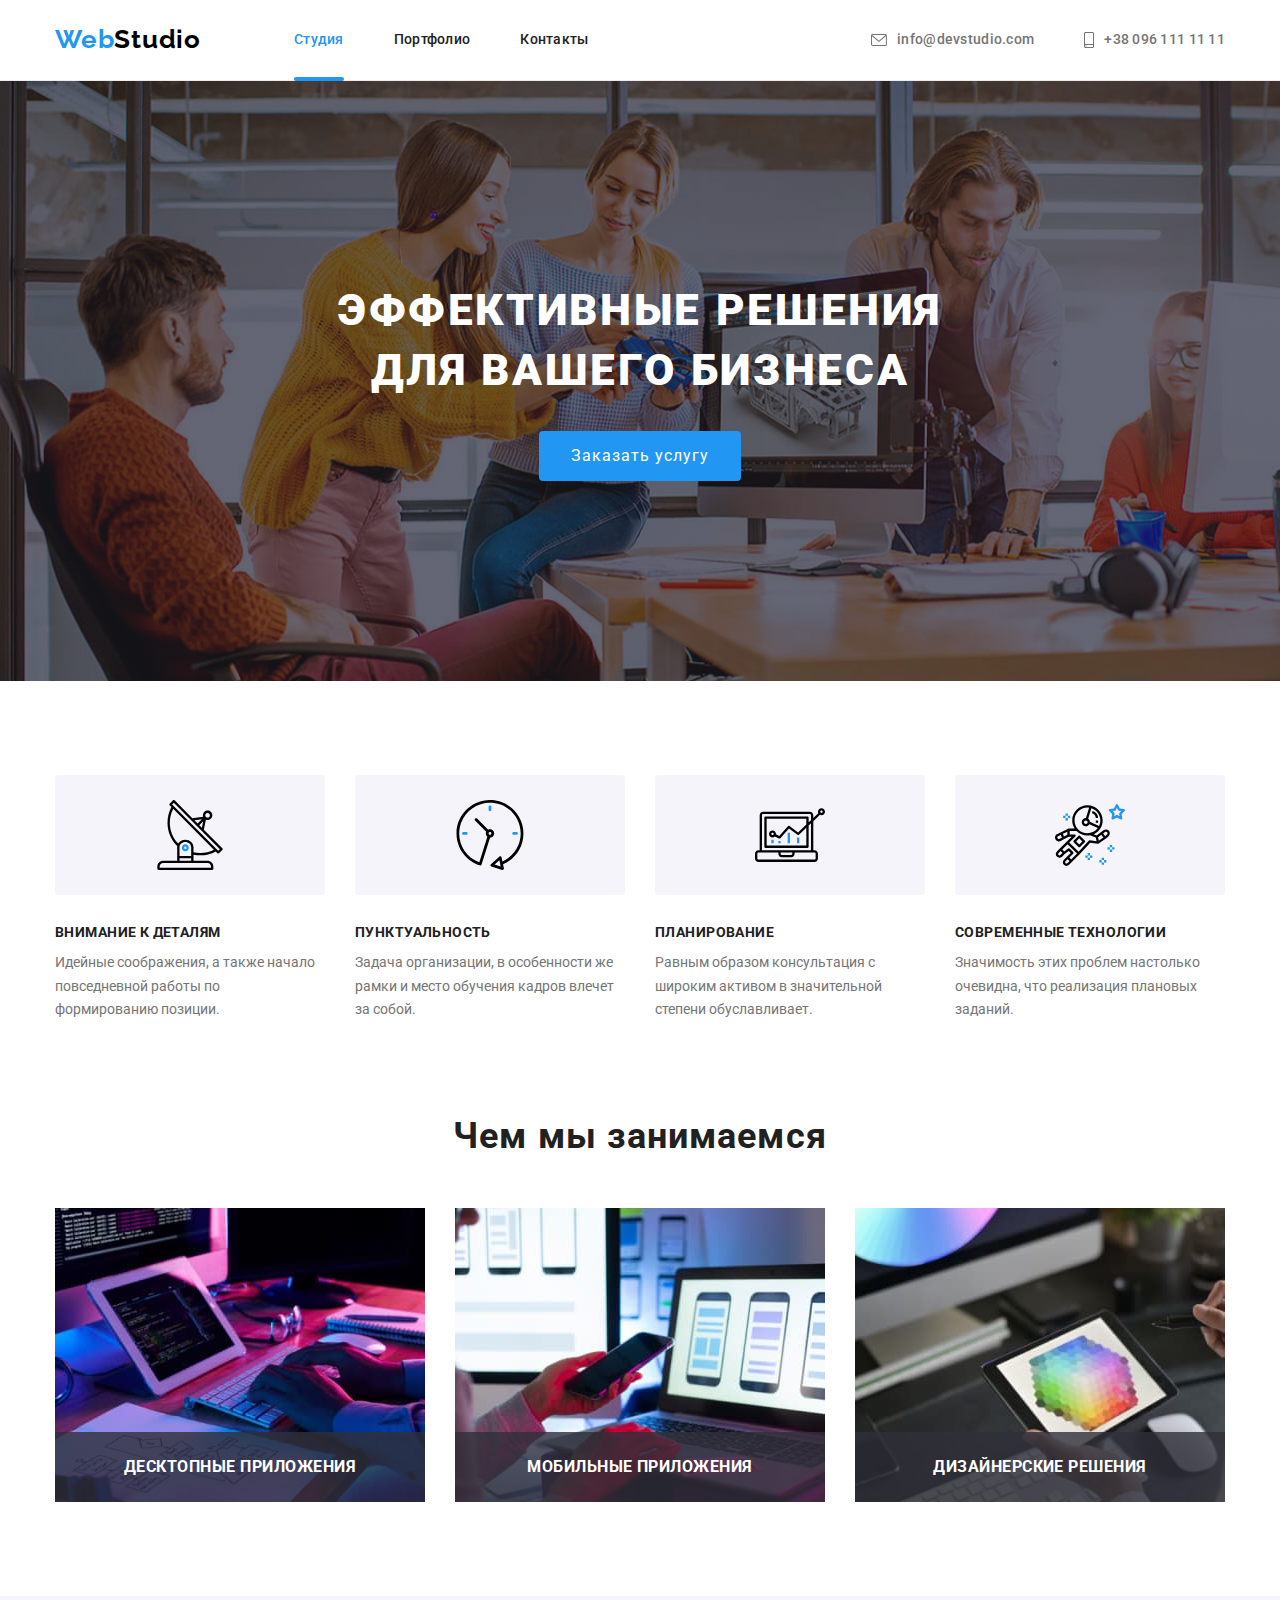
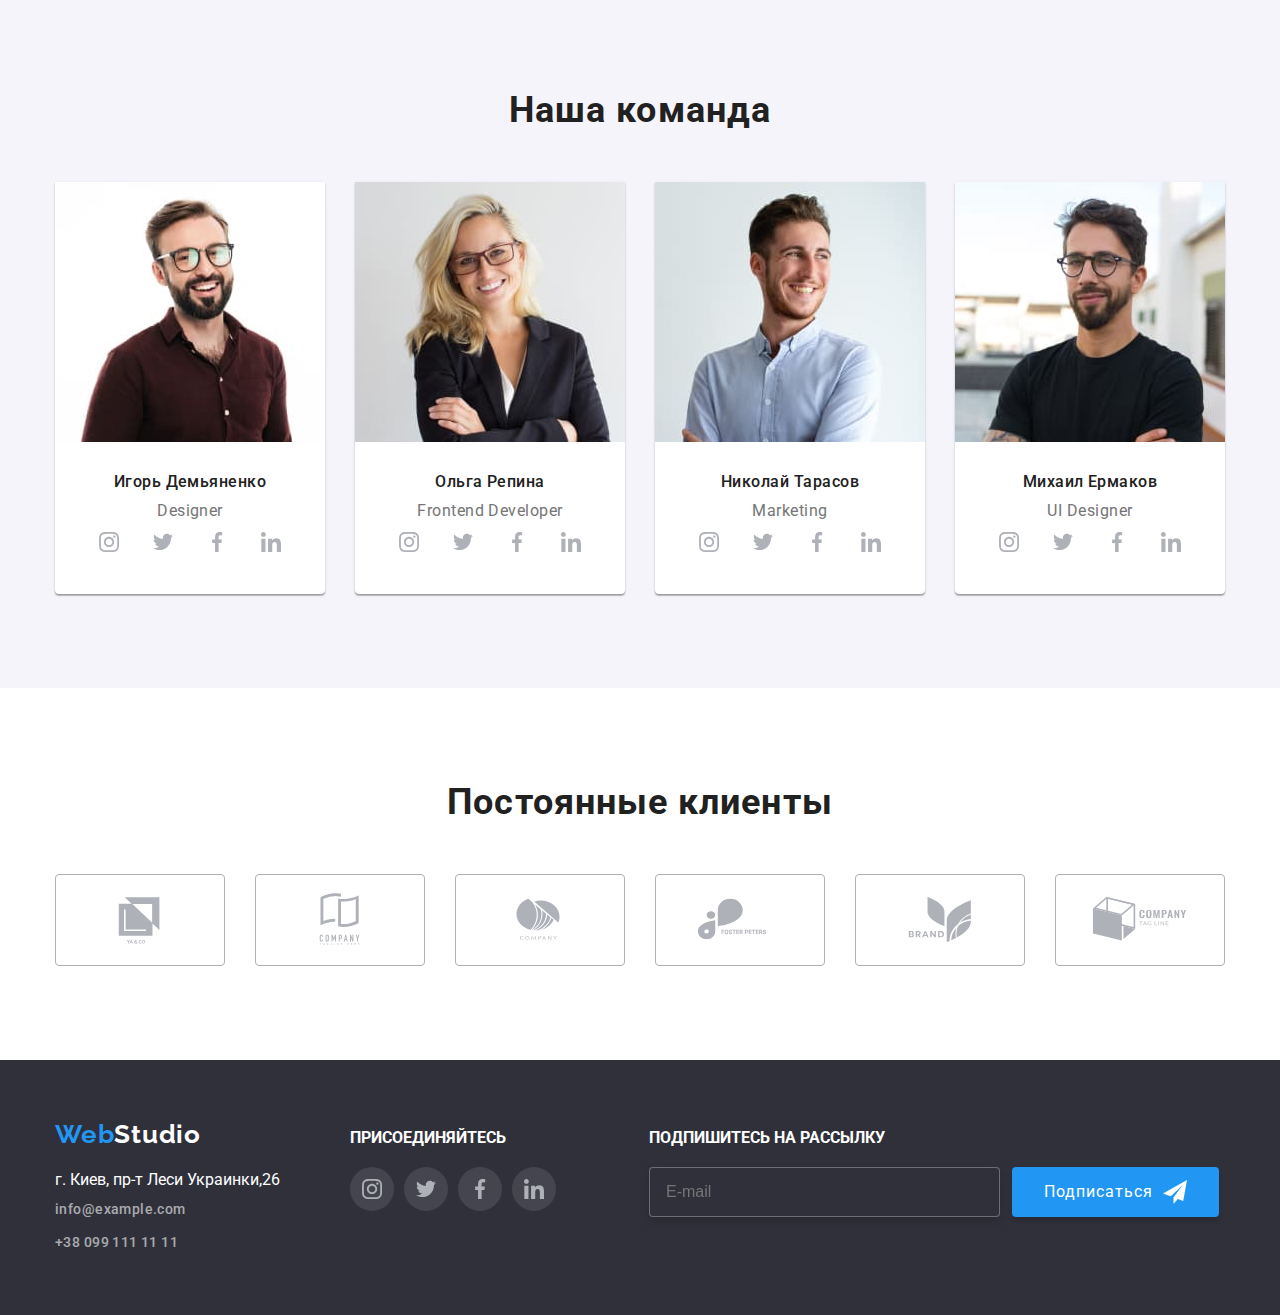
==== commit 760feed1: "6дз4" ====
--- a/index.html
+++ b/index.html
@@ -290,7 +290,7 @@
                    </a>
                </li>
                <li class="client-item">
-                   <a hfer="#" class="client-link">
+                   <a href="#" class="client-link">
                     <svg class="icon-client" width="106" height="60">
                         <use href="./images/icons.svg#icon-Logo2"></use>
                     </svg>
@@ -339,28 +339,28 @@
         <ul class="icon-list">
             <li class="icon-item">
                 <a herf="#" class="icon-button">
-                    <svg class="icon-footer" with="20" height="20">
+                    <svg class="icon-footer" width="20" height="20">
                         <use href="./images/icons.svg#icon-instagram"></use>
                     </svg>
                 </a>
             </li>
             <li class="icon-item">
                 <a herf="#" class="icon-button">
-                    <svg class="icon-footer" with="20" height="20">
+                    <svg class="icon-footer" width="20" height="20">
                         <use href="./images/icons.svg#icon-twitter"></use>
                     </svg>
                 </a>
             </li>
             <li class="icon-item">
                 <a href="#" class="icon-button">
-                    <svg class="icon-footer" with="20" height="20">
+                    <svg class="icon-footer" width="20" height="20">
                         <use href="./images/icons.svg#icon-facebook"></use>
                     </svg>
                 </a>
             </li>
             <li class="icon-item">
                 <a href="#" class="icon-button">
-                    <svg class="icon-footer" with="20" height="20">
+                    <svg class="icon-footer" width="20" height="20">
                         <use href="./images/icons.svg#icon-linkedin"></use>
                     </svg>
                 </a>
@@ -389,45 +389,45 @@
         </button>
         <form class="form-user-modal">
             <p class="form-title">Оставьте свои данные, мы вам перезвоним</p>
-            <label class="form-label">
-                <span class="label-text">Имя</span>
-                <span class="form-wrapper">
-                    <input class="form-input" type="text" name="name" required>
-                    <svg class="form-icon" width="12" height="12">
-                        <use href="./images/icon-check.svg#icon-name"></use>
-                    </svg>
-                </span>
-            </label>
-            <lable class="form-label">
-                <span class="label-text">Телефон</span>
-                <span class="form-wrapper">
-                    <input class="form-input" type="tel" name="tel" required>
-                    <svg class="form-icon" width="13" height="13">
-                        <use href="./images/icon-check.svg#icon-phone"></use>
-                    </svg>
-                </span>
-            </lable>
-            <lable class="form-label">
-                <span class="label-text">Почта</span>
-                <span class="form-wrapper">
-                    <input class="form-input" type="email" name="email" required>
-                    <svg class="form-icon" width="15" height="12">
-                        <use href="./images/icon-check.svg#icon-email"></use>
-                    </svg>
-                </span>
-            </lable>
-            <lable class="form-label">
+        <label class="form-label">
+            <span class="label-text">Имя</span>
+            <span class="form-wrapper">
+                <input class="form-input" type="text" name="name" required>
+                <svg class="form-icon" width="12" height="12">
+                    <use href="./images/icon-check.svg#icon-name"></use>
+                </svg>
+            </span>
+        </label>
+        <lable  class="form-label">
+            <span class="label-text">Телефон</span>
+            <span class="form-wrapper">
+                <input class="form-input" type="tel" name="tel" id="tel" required>
+                <svg class="form-icon" width="13" height="13">
+                    <use href="./images/icon-check.svg#icon-phone"></use>
+                </svg>
+            </span>
+        </lable>
+        <lable class="form-label">
+            <span class="label-text">Почта</span>
+            <span class="form-wrapper">
+                <input class="form-input" type="email" name="email" required>
+                <svg class="form-icon" width="15" height="12">
+                    <use href="./images/icon-check.svg#icon-email"></use>
+                </svg>
+            </span>
+        </lable>
+        <lable class="form-label">
                 <span class="label-text">Комментарий</span>
                 <textarea class="form-comment" name="comment" placeholder="Введите текст"></textarea>
-            </lable>
-            <lable class="form-check-lable">
-                <input class="form-check hidden" type="checkbox" name="form-check" required>
-                <span class="check-icon"></span>
+        </lable>
+        <label class="form-check-lable">
+                <input class="form-check hidden" type="checkbox" name="form-check" value="checkbox" required>
+            <span class="check-icon"></span>
                 Соглашаюсь с рассылкой и принимаю
-                <a class="check-link" href="">Условия договора</a>
-            </lable>
+               <a class="check-link" href="#">Условия договора</a>
+        </lable>
             <div class="button-check">
-            <button class="btn btn-form" type="submit">Отправить</button>
+              <button class="btn btn-form" type="submit">Отправить</button>
             </div>
         </form>
     </div>
--- a/css/styles.css
+++ b/css/styles.css
@@ -80,6 +80,7 @@
     height: 20px;
 }
 
+
 /*Общий логотип */
 .logo {
     color: var(--logo-color);
@@ -94,6 +95,7 @@
 .logo-title {
     color: var(--accent-color);
 }
+
 
 /* Общая навигация */
 .header-contact .container {
@@ -185,6 +187,7 @@
     fill: currentColor;
     align-content: center;
 }
+
 
 /* Герой */
 .section-hero {
@@ -246,6 +249,8 @@
     cursor: pointer;
     text-shadow: var(--text-shadow);
 }
+
+
 /* Модальное окно */
 
 .backdrop {
@@ -303,6 +308,7 @@
 .close-button:hover,
 .close-button:focus {
   cursor: pointer;
+  fill: var(--accent-color);
 }
 
 
@@ -330,7 +336,7 @@
     flex-direction: column;
 }
 .label-text {
-    margin-bottom: 4px;
+    margin-bottom: 10px;
     color: var(--main-content-color);
 }
 .form-wrapper {
@@ -374,18 +380,41 @@
 }
 /*.form-comment:placeholder-shown {
     color: var(--placeholder-color);
-}*/
+}
 .form-icon:focus {
     fill: var(--accent-color);
 }
-.form-input:focus, .form-comment:focus {
+.form-input:focus, 
+.form-comment:focus,
+.form-icon:focus {
     outline: none;
     border-color: var(--accent-color);
+    fill: var(--accent-color);
+}*/
+.form-input:hover, 
+.form-comment:hover,
+.form-input:focus, 
+.form-comment:focus {
+    border: 1px solid var(--accent-color);
+    outline: none;
+}
+.form-input + .form-icon,
+.form-input + .form-icon{
+    transition-property:  fill;
+    transition-duration: var(--trn-time);
+    transition-timing-function: cubic-bezier(0.4, 0, 0.2, 1);
+}
+.form-input:hover + .form-icon,
+.form-input:focus + .form-icon{
+    fill: var(--accent-color);
 }
 .form-check-label {
     display: flex;
     align-items: center;
-    margin-bottom: 30px;
+    margin-bottom: 20px;
+}
+.form-check {
+    margin-top: 20px;
 }
 .check-icon {
     width: 16px;
@@ -399,7 +428,7 @@
     background-image 250ms cubic-bezier(0.4, 0, 0.2, 1);
 }
 
-.form-check:checked + .check-icon {
+.form-check-label, .form-check:checked + .check-icon {
   background-color: var(--accent-color);
   border-color: var(--accent-color);
   background-image: url("../images/icon-check.svg");
@@ -578,6 +607,7 @@
     display: flex;
 }
 
+
 /*Соцсети команды */
 .icon-list {
     display: flex;
@@ -605,8 +635,8 @@
     cubic-bezier(0.4, 0, 0.2, 1);
 }
 
+
 /* Партнеры */
-
 .client-title {
     font-family: Roboto;
     font-style: normal;
@@ -634,7 +664,9 @@
     border: 1px solid var(--command-icon-color);
     border-radius: 4px;
     fill: var(--command-icon-color);
-    transition: fill 250ms 
+    transition: border-color 250ms 
+    cubic-bezier(0.4, 0, 0.2, 1),
+    fill 250ms 
     cubic-bezier(0.4, 0, 0.2, 1);
 }
 .client-item:not(:last-child) {
@@ -736,6 +768,7 @@
     1px 4px 6px rgba(0, 0, 0, 0.16);
 }
 
+
 /* Модальные окна портфолио */
 .img-thumb{
     position: relative;
@@ -768,6 +801,7 @@
   transform: translateY(-100%);
 }
 
+
 /* Footer общий */
 .logo-copyright {
     color: var(--primary-whit-color);
@@ -855,6 +889,7 @@
     background-color: var(--accent-color);
     fill: var(--primary-whit-color);
 }
+
 
 /* Форма футера */
 .form-footer {
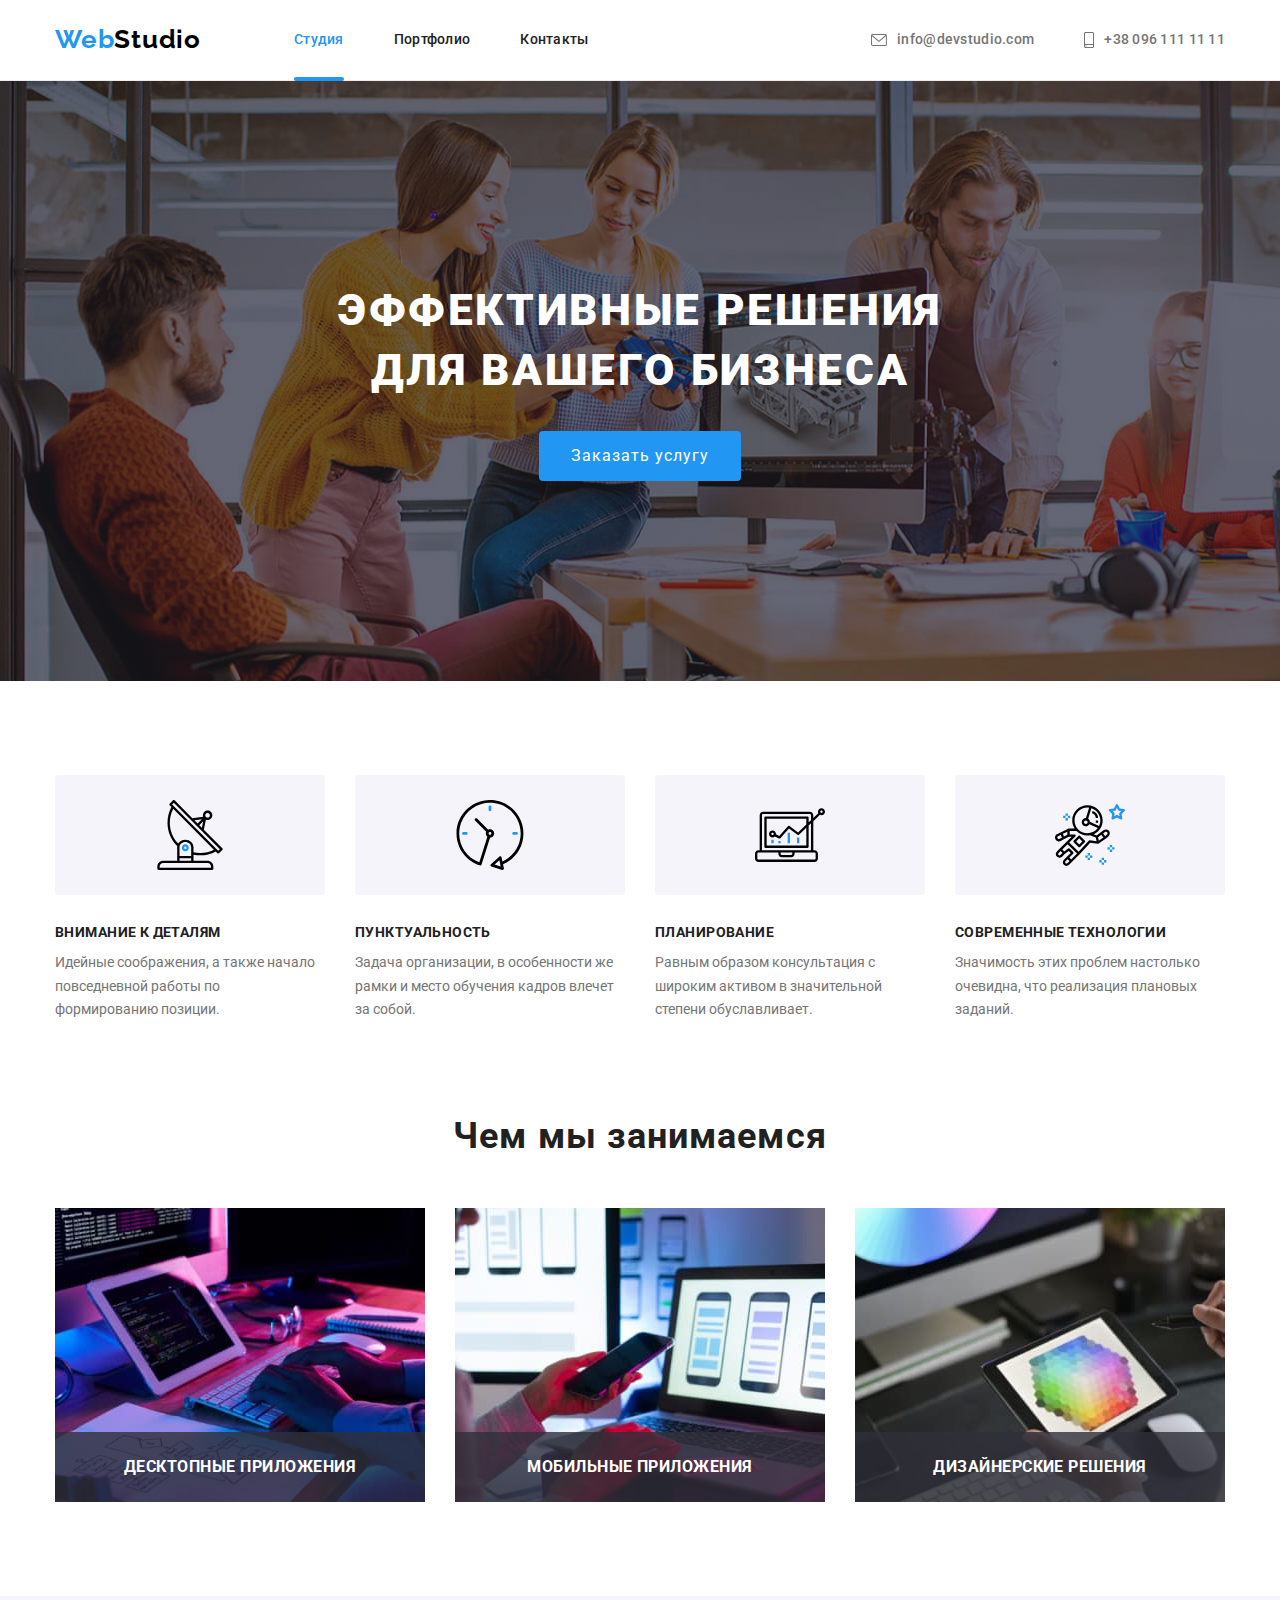
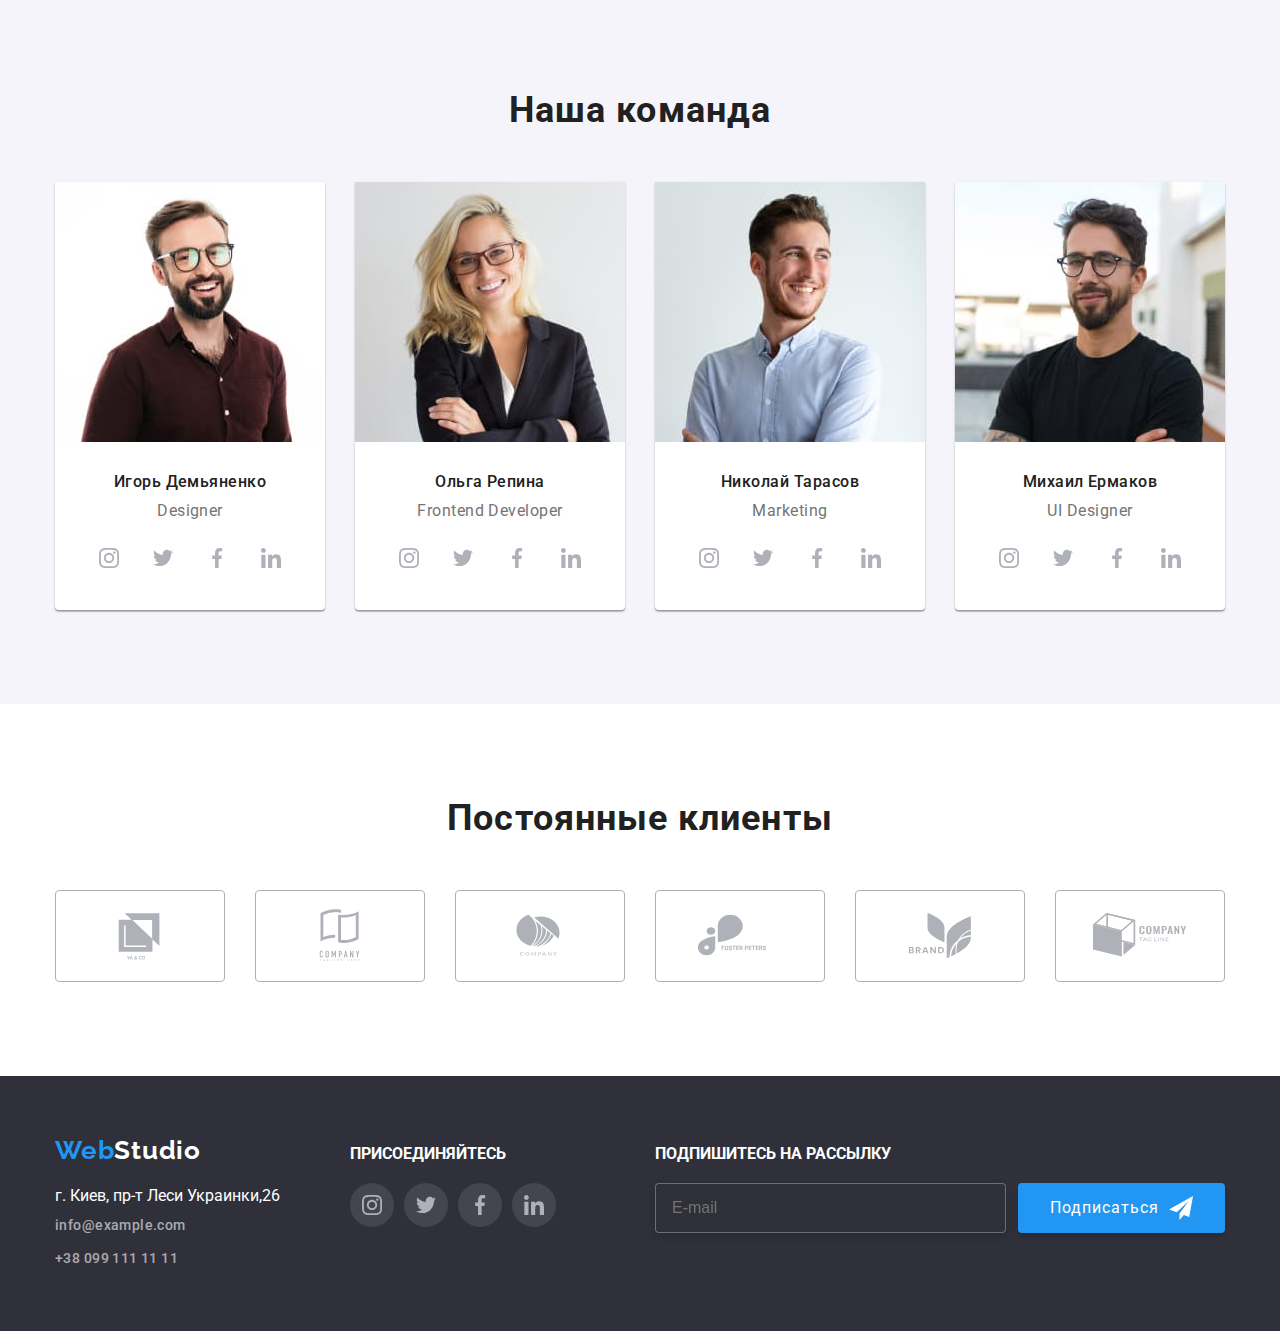
==== commit 16d61af7: "Виправленн помилок" ====
--- a/index.html
+++ b/index.html
@@ -393,7 +393,7 @@
             <span class="label-text">Имя</span>
             <span class="form-wrapper">
                 <input class="form-input" type="text" name="name" required>
-                <svg class="form-icon" width="12" height="12">
+                <svg class="form-icon" width="18" height="18">
                     <use href="./images/icon-check.svg#icon-name"></use>
                 </svg>
             </span>
@@ -402,7 +402,7 @@
             <span class="label-text">Телефон</span>
             <span class="form-wrapper">
                 <input class="form-input" type="tel" name="tel" id="tel" required>
-                <svg class="form-icon" width="13" height="13">
+                <svg class="form-icon" width="18" height="18">
                     <use href="./images/icon-check.svg#icon-phone"></use>
                 </svg>
             </span>
@@ -411,7 +411,7 @@
             <span class="label-text">Почта</span>
             <span class="form-wrapper">
                 <input class="form-input" type="email" name="email" required>
-                <svg class="form-icon" width="15" height="12">
+                <svg class="form-icon" width="18" height="18">
                     <use href="./images/icon-check.svg#icon-email"></use>
                 </svg>
             </span>
--- a/css/styles.css
+++ b/css/styles.css
@@ -22,6 +22,7 @@
     --card-overlay-color: rgba(33, 150, 243, 0.9);
     --form-border-color: rgba(33, 33, 33, 0.2);
     --placeholder-color: rgba(117, 117, 117, 0.5);
+    --
     }
 *,
 *::before,
@@ -336,7 +337,7 @@
     flex-direction: column;
 }
 .label-text {
-    margin-bottom: 10px;
+    margin-bottom: 4px;
     color: var(--main-content-color);
 }
 .form-wrapper {
@@ -411,7 +412,8 @@
 .form-check-label {
     display: flex;
     align-items: center;
-    margin-bottom: 20px;
+    width: 200px;
+    margin-top: 20px;
 }
 .form-check {
     margin-top: 20px;
@@ -429,11 +431,11 @@
 }
 
 .form-check-label, .form-check:checked + .check-icon {
-  background-color: var(--accent-color);
-  border-color: var(--accent-color);
-  background-image: url("../images/icon-check.svg");
-  background-size: contain;
-  background-origin: border-box;
+    background-color: var(--accent-color);
+    border-color: var(--accent-color);
+    background-image: url("../images/icon-check.svg");
+    background-size: contain;
+    background-origin: border-box;
 }
 .check-link {
     text-decoration: underline;
@@ -612,6 +614,7 @@
 .icon-list {
     display: flex;
     justify-content: space-between;
+    margin-top: 16px;
 }
 .icon-item {
     width: 44px;
@@ -894,7 +897,7 @@
 /* Форма футера */
 .form-footer {
     width: 570px;
-    margin-left: 93px;
+    margin-left: auto;
 }
 .footer-block .appeal {
     font-weight: bold;
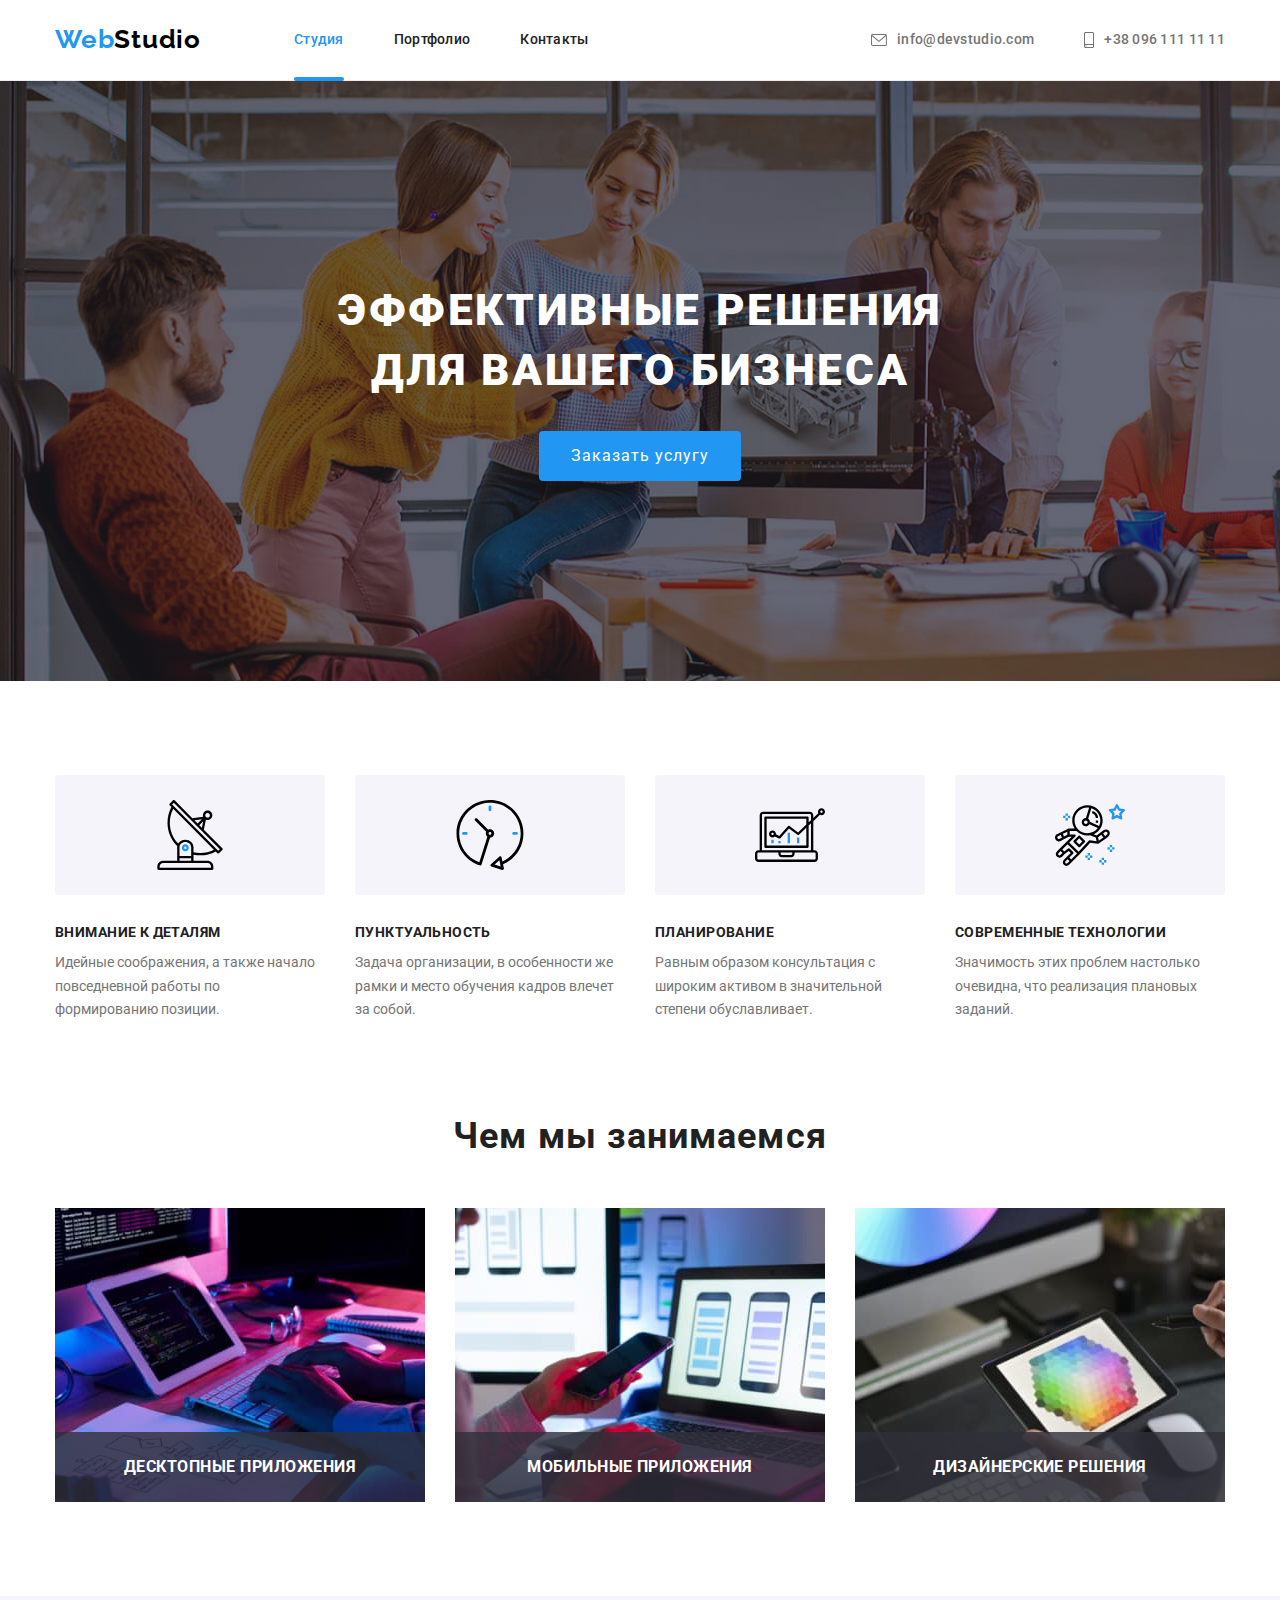
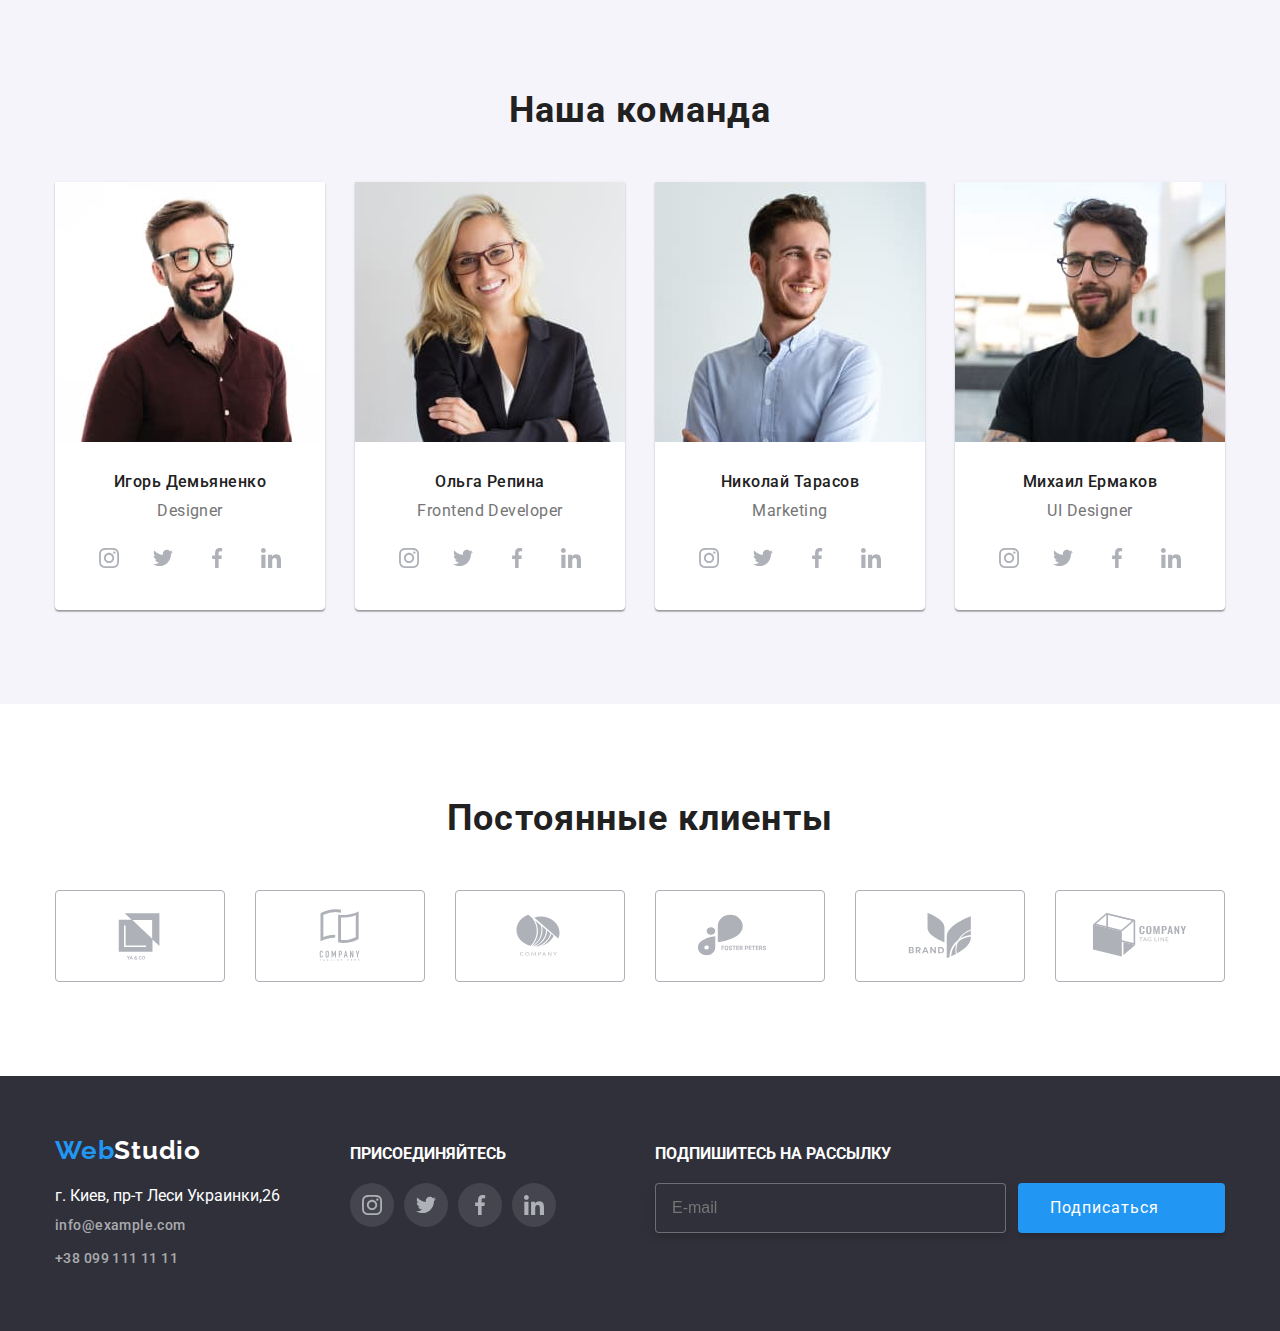
==== commit cf5f36ef: "Переробка svg icon для form" ====
--- a/index.html
+++ b/index.html
@@ -126,29 +126,29 @@
                 <p class="command-type">Designer</p>
         <ul class="icon-list">
             <li class="icon-item">
-                <a herf="#" class="icon-button">
-                    <svg class="icon" with="20" height="20">
+                <a href="#" class="icon-button">
+                    <svg class="icon" width="20" height="20">
                         <use href="./images/icons.svg#icon-instagram"></use>
                     </svg>
                 </a>
             </li>
             <li class="icon-item">
-                <a herf="#" class="icon-button">
-                   <svg class="icon" with="20" height="20">
+                <a href="#" class="icon-button">
+                   <svg class="icon" width="20" height="20">
                         <use href="./images/icons.svg#icon-twitter"></use>
                     </svg>
                 </a>
             </li>
             <li class="icon-item">
                 <a href="#" class="icon-button">
-                    <svg class="icon" with="20" height="20">
+                    <svg class="icon" width="20" height="20">
                         <use href="./images/icons.svg#icon-facebook"></use>
                     </svg>
                 </a>
             </li>
             <li class="icon-item">
                 <a href="#" class="icon-button">
-                    <svg class="icon" with="20" height="20">
+                    <svg class="icon" width="20" height="20">
                         <use href="./images/icons.svg#icon-linkedin"></use>
                     </svg>
                 </a>
@@ -163,29 +163,29 @@
                 <p class="command-type">Frontend Developer</p>
         <ul class="icon-list">
             <li class="icon-item">
-                <a herf="#" class="icon-button">
-                    <svg class="icon" with="20" height="20">
+                <a href="#" class="icon-button">
+                    <svg class="icon" width="20" height="20">
                         <use href="./images/icons.svg#icon-instagram"></use>
                     </svg>
                 </a>
             </li>
             <li class="icon-item">
-                <a herf="#" class="icon-button">
-                    <svg class="icon" with="20" height="20">
+                <a href="#" class="icon-button">
+                    <svg class="icon" width="20" height="20">
                         <use href="./images/icons.svg#icon-twitter"></use>
                     </svg>
                 </a>
             </li>
             <li class="icon-item">
                 <a href="#" class="icon-button">
-                    <svg class="icon" with="20" height="20">
+                    <svg class="icon" width="20" height="20">
                         <use href="./images/icons.svg#icon-facebook"></use>
                     </svg>
                 </a>
             </li>
             <li class="icon-item">
                 <a href="#" class="icon-button">
-                    <svg class="icon" with="20" height="20">
+                    <svg class="icon" width="20" height="20">
                         <use href="./images/icons.svg#icon-linkedin"></use>
                     </svg>
                 </a>
@@ -200,29 +200,29 @@
                <p class="command-type">Marketing</p>
         <ul class="icon-list">
             <li class="icon-item">
-                <a herf="#" class="icon-button">
-                    <svg class="icon" with="20" height="20">
+                <a href="#" class="icon-button">
+                    <svg class="icon" width="20" height="20">
                         <use href="./images/icons.svg#icon-instagram"></use>
                     </svg>
                 </a>
             </li>
             <li class="icon-item">
-                <a herf="#" class="icon-button">
-                    <svg class="icon" with="20" height="20">
+                <a href="#" class="icon-button">
+                    <svg class="icon" width="20" height="20">
                         <use href="./images/icons.svg#icon-twitter"></use>
                     </svg>
                 </a>
             </li>
             <li class="icon-item">
                 <a href="#" class="icon-button">
-                    <svg class="icon" with="20" height="20">
+                    <svg class="icon" width="20" height="20">
                         <use href="./images/icons.svg#icon-facebook"></use>
                     </svg>
                 </a>
             </li>
             <li class="icon-item">
                 <a href="#" class="icon-button">
-                    <svg class="icon" with="20" height="20">
+                    <svg class="icon" width="20" height="20">
                         <use href="./images/icons.svg#icon-linkedin"></use>
                     </svg>
                 </a>
@@ -237,29 +237,29 @@
                 <p class="command-type">UI Designer</p>
         <ul class="icon-list">
             <li class="icon-item">
-                <a herf="#" class="icon-button">
-                    <svg class="icon" with="20" height="20">
+                <a href="#" class="icon-button">
+                    <svg class="icon" width="20" height="20">
                         <use href="./images/icons.svg#icon-instagram"></use>
                     </svg>
                 </a>
             </li>
             <li class="icon-item">
-                <a herf="#" class="icon-button">
-                    <svg class="icon" with="20" height="20">
+                <a href="#" class="icon-button">
+                    <svg class="icon" width="20" height="20">
                         <use href="./images/icons.svg#icon-twitter"></use>
                     </svg>
                 </a>
             </li>
             <li class="icon-item">
                 <a href="#" class="icon-button">
-                    <svg class="icon" with="20" height="20">
+                    <svg class="icon" width="20" height="20">
                         <use href="./images/icons.svg#icon-facebook"></use>
                     </svg>
                 </a>
             </li>
             <li class="icon-item">
                 <a href="#" class="icon-button">
-                    <svg class="icon" with="20" height="20">
+                    <svg class="icon" width="20" height="20">
                         <use href="./images/icons.svg#icon-linkedin"></use>
                     </svg>
                 </a>
@@ -338,14 +338,14 @@
         <p class="icons-text">ПРИСОЕДИНЯЙТЕСЬ</p>
         <ul class="icon-list">
             <li class="icon-item">
-                <a herf="#" class="icon-button">
+                <a href="#" class="icon-button">
                     <svg class="icon-footer" width="20" height="20">
                         <use href="./images/icons.svg#icon-instagram"></use>
                     </svg>
                 </a>
             </li>
             <li class="icon-item">
-                <a herf="#" class="icon-button">
+                <a href="#" class="icon-button">
                     <svg class="icon-footer" width="20" height="20">
                         <use href="./images/icons.svg#icon-twitter"></use>
                     </svg>
@@ -370,10 +370,10 @@
     <form class="form-footer">
        <p class="appeal">Подпишитесь на рассылку</p>
        <div class="form-client">
-          <input class="email-input" type="email" name="e-mail"placeholder="E-mail">
+          <input class="email-input" type="email" name="e-mail" placeholder="E-mail">
           <button class="btn" type="submit">Подписаться
              <svg class="send-icon">
-               <use href="./images/icon-check.svg#icon-send"></use>
+               <use href="./images/symbol-defs.svg#icon-send"></use>
              </svg>
           </button>
        </div>
@@ -389,42 +389,42 @@
         </button>
         <form class="form-user-modal">
             <p class="form-title">Оставьте свои данные, мы вам перезвоним</p>
-        <label class="form-label">
-            <span class="label-text">Имя</span>
+        <lable class="form-lable">
+            <span class="lable-text">Имя</span>
             <span class="form-wrapper">
                 <input class="form-input" type="text" name="name" required>
-                <svg class="form-icon" width="18" height="18">
-                    <use href="./images/icon-check.svg#icon-name"></use>
-                </svg>
-            </span>
-        </label>
-        <lable  class="form-label">
-            <span class="label-text">Телефон</span>
-            <span class="form-wrapper">
-                <input class="form-input" type="tel" name="tel" id="tel" required>
-                <svg class="form-icon" width="18" height="18">
-                    <use href="./images/icon-check.svg#icon-phone"></use>
+                <svg class="form-icon" width="15" height="12">
+                    <use href="./images/symbol-defs.svg#icon-name"></use>
                 </svg>
             </span>
         </lable>
-        <lable class="form-label">
-            <span class="label-text">Почта</span>
+        <lable  class="form-lable">
+            <span class="lable-text">Телефон</span>
             <span class="form-wrapper">
-                <input class="form-input" type="email" name="email" required>
-                <svg class="form-icon" width="18" height="18">
-                    <use href="./images/icon-check.svg#icon-email"></use>
+                <input class="form-input" type="tel" name="tel" required>
+                <svg class="form-icon" width="15" height="12">
+                    <use href="./images/symbol-defs.svg#icon-phone"></use>
                 </svg>
             </span>
         </lable>
-        <lable class="form-label">
-                <span class="label-text">Комментарий</span>
+        <lable class="form-lable">
+            <span class="lable-text">Почта</span>
+            <span class="form-wrapper">
+                <input class="form-input" type="email" name="email" required>
+                <svg class="form-icon" width="15" height="12">
+                    <use href="./images/symbol-defs.svg#icon-email"></use>
+                </svg>
+            </span>
+        </lable>
+        <lable class="form-lable">
+                <span class="lable-text">Комментарий</span>
                 <textarea class="form-comment" name="comment" placeholder="Введите текст"></textarea>
         </lable>
-        <label class="form-check-lable">
-                <input class="form-check hidden" type="checkbox" name="form-check" value="checkbox" required>
+        <lable class="form-check-lable">
+                <input class="form-check hidden" type="checkbox" name="form-check" required>
             <span class="check-icon"></span>
                 Соглашаюсь с рассылкой и принимаю
-               <a class="check-link" href="#">Условия договора</a>
+               <a class="check-link" href="#"> Условия договора</a>
         </lable>
             <div class="button-check">
               <button class="btn btn-form" type="submit">Отправить</button>
--- a/css/styles.css
+++ b/css/styles.css
@@ -22,7 +22,6 @@
     --card-overlay-color: rgba(33, 150, 243, 0.9);
     --form-border-color: rgba(33, 33, 33, 0.2);
     --placeholder-color: rgba(117, 117, 117, 0.5);
-    --
     }
 *,
 *::before,
@@ -328,7 +327,7 @@
     font-style: normal;
     font-weight: bold;
 }
-.form-label {
+.form-lable {
     display: flex;
     margin-bottom: 10px;
     font-size: 12px;
@@ -336,7 +335,7 @@
     letter-spacing: 0.01em;
     flex-direction: column;
 }
-.label-text {
+.lable-text {
     margin-bottom: 4px;
     color: var(--main-content-color);
 }
@@ -402,45 +401,68 @@
 .form-input + .form-icon,
 .form-input + .form-icon{
     transition-property:  fill;
-    transition-duration: var(--trn-time);
-    transition-timing-function: cubic-bezier(0.4, 0, 0.2, 1);
+    transition-duration: 250ms 
+    cubic-bezier(0.4, 0, 0.2, 1);
+    transition-timing-function: 250ms 
+    cubic-bezier(0.4, 0, 0.2, 1);
 }
 .form-input:hover + .form-icon,
 .form-input:focus + .form-icon{
     fill: var(--accent-color);
 }
-.form-check-label {
-    display: flex;
-    align-items: center;
-    width: 200px;
-    margin-top: 20px;
+.hidden {
+    position: absolute;
+    width: 1px;
+    height: 1px;
+    border: 0;
+    padding: 0;
+    clip: rect(0 0 0 0);
+    overflow: hidden;
 }
 .form-check {
-    margin-top: 20px;
+    border: 2px solid var(--titel-text-color);
+    border-radius: 2px;
+}
+.form-check:focus {
+    border: 2px solid var(--accent-color);
+}
+.form-check:focus + .check-icon {
+    border: 2px solid var(--accent-color);
+}
+
+.form-check-lable {
+    display: flex;
+    align-items: center;
+    margin-bottom: 30px;
 }
 .check-icon {
-    width: 16px;
+    display: inline-block;
+    width: 15px;
     height: 15px;
-    border: 2px solid var(--title-text);
+    border: 2px solid var(--titel-text-color);
     border-radius: 2px;
     cursor: pointer;
     margin-right: 7px;
     transition: background-color 250ms cubic-bezier(0.4, 0, 0.2, 1),
-    border-color 250ms cubic-bezier(0.4, 0, 0.2, 1),
-    background-image 250ms cubic-bezier(0.4, 0, 0.2, 1);
-}
-
-.form-check-label, .form-check:checked + .check-icon {
+      border-color 250ms cubic-bezier(0.4, 0, 0.2, 1),
+      background-image 250ms cubic-bezier(0.4, 0, 0.2, 1);
+}
+.form-check:checked + .check-icon {
     background-color: var(--accent-color);
     border-color: var(--accent-color);
-    background-image: url("../images/icon-check.svg");
+    background-image: url("../images/sumbol-defs.svg#icon-check");
     background-size: contain;
     background-origin: border-box;
 }
 .check-link {
+    color: var(--accent-color);
     text-decoration: underline;
-    color: var(--accent-color)
-}
+}
+  .check-link:hover,
+  .check-link:focus {
+    text-decoration: none;
+}
+
 .button-check {
     display: flex;
     justify-content: center;
